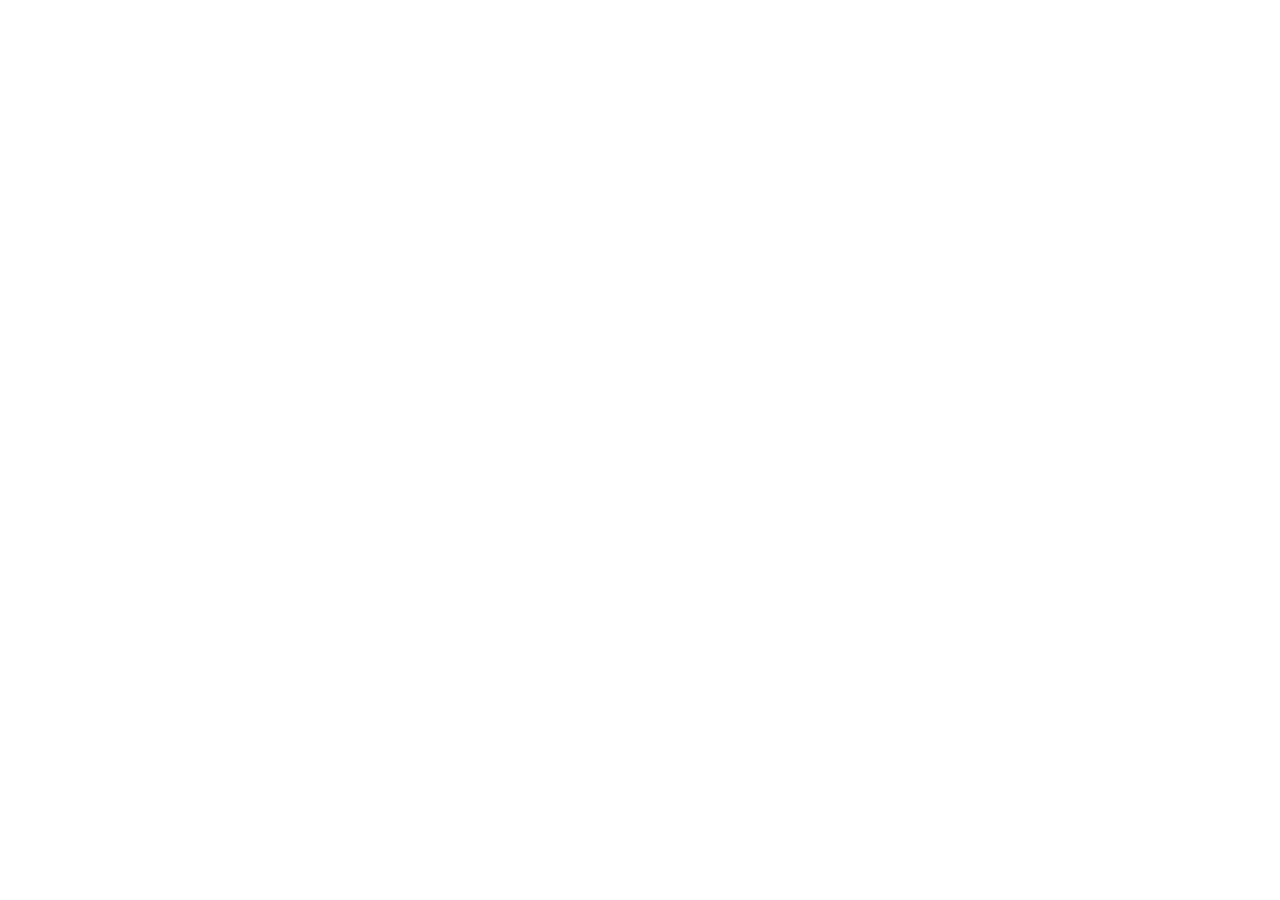
==== index.html @ 81d338e4 "Add premium hero assets Co-authored-by: bijaysayami <11642892+bijaysayami@users.noreply.github.com>" ====
<!doctype html>
<html lang="en">
  <head>
    <meta charset="UTF-8" />
    <meta name="viewport" content="width=device-width, initial-scale=1.0" />
    <title>Cuban Cigar World | Premium Cigars & Luxury Gifts Australia</title>
    <meta name="description" content="Australia's premier destination for premium Cuban cigars, luxury accessories, and curated gifts for the discerning gentleman. Shop authentic cigars, humidors, whiskey sets, and collectibles." />
    <meta name="author" content="Cuban Cigar World" />

    <meta property="og:title" content="Cuban Cigar World | Premium Cigars & Luxury Gifts" />
    <meta property="og:description" content="Curated premium cigars and luxury gifts for the discerning gentleman. Experience the art of fine living." />
    <meta property="og:type" content="website" />
    <meta property="og:image" content="https://lovable.dev/opengraph-image-p98pqg.png" />

    <meta name="twitter:card" content="summary_large_image" />
    <meta name="twitter:site" content="@CubanCigarWorld" />
    <meta name="twitter:image" content="https://lovable.dev/opengraph-image-p98pqg.png" />
  </head>

  <body>
    <div id="root"></div>
    <script type="module" src="/src/main.tsx"></script>
  </body>
</html>
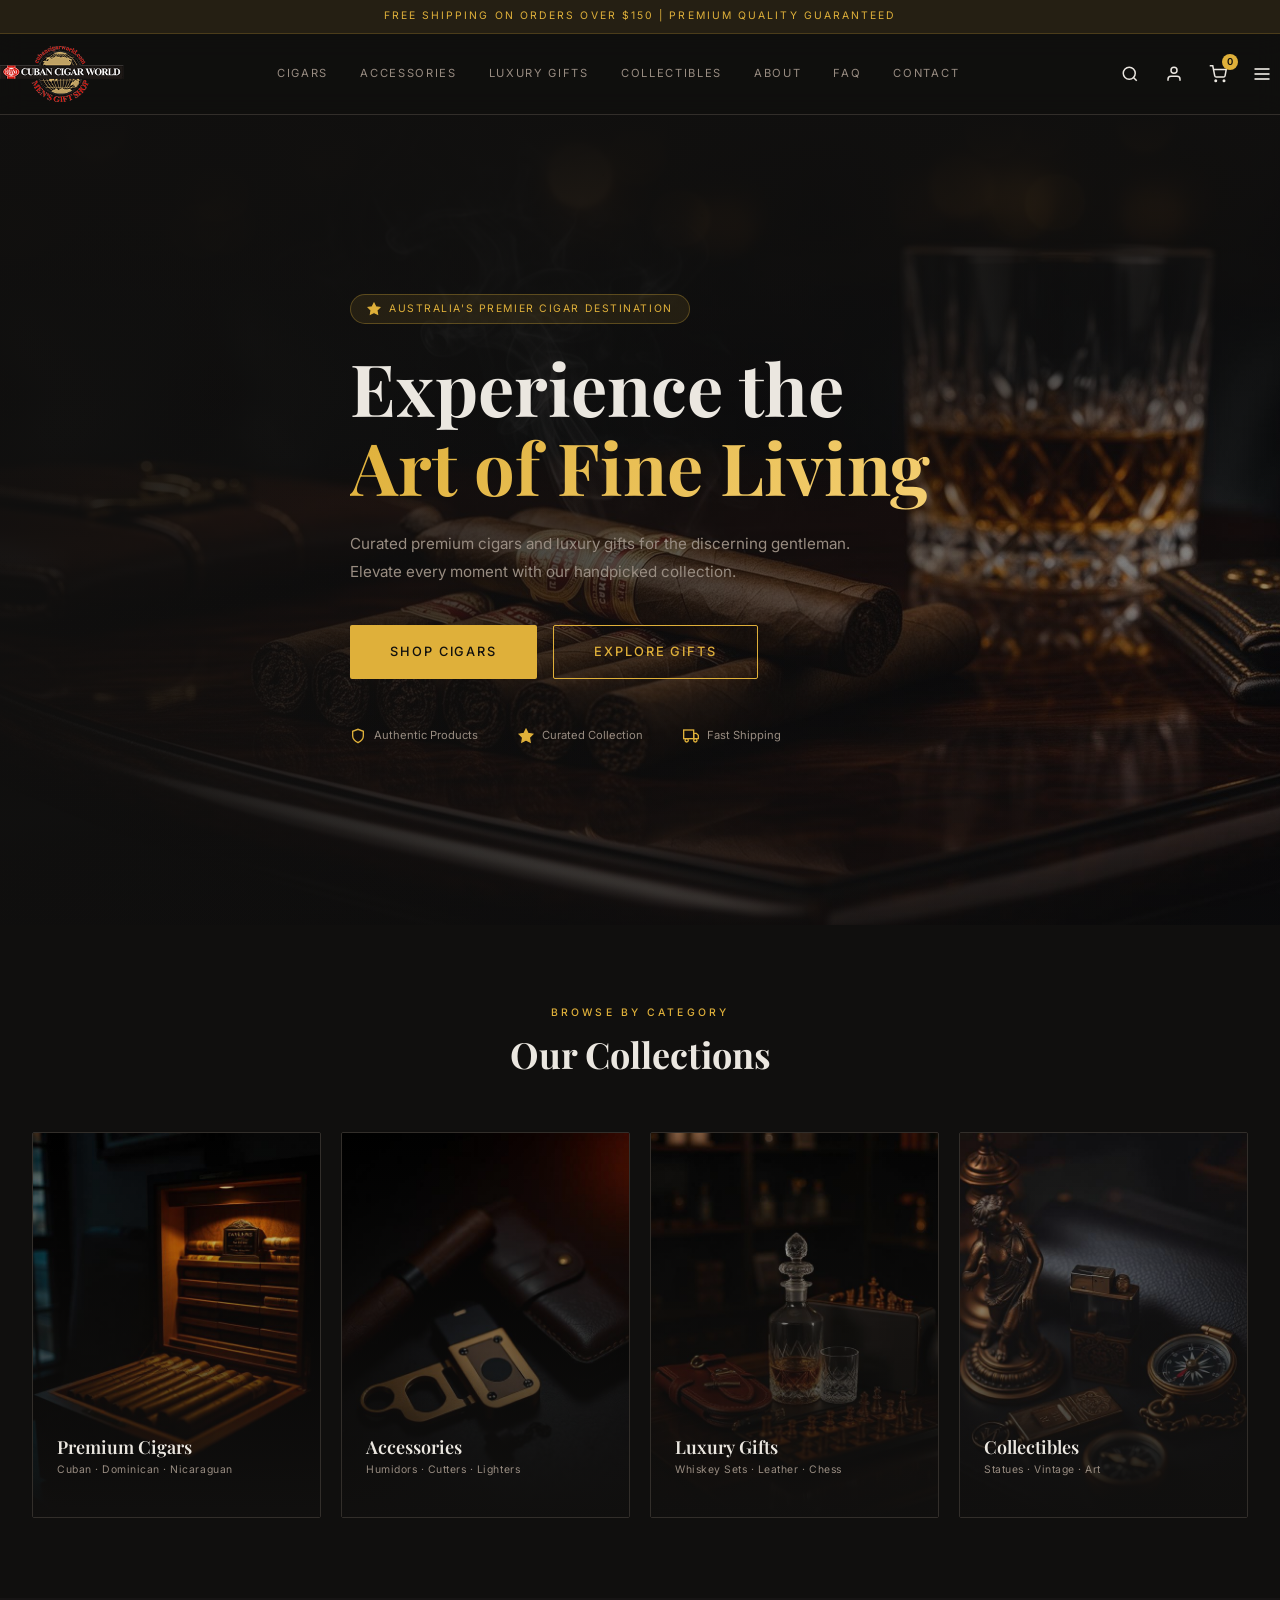
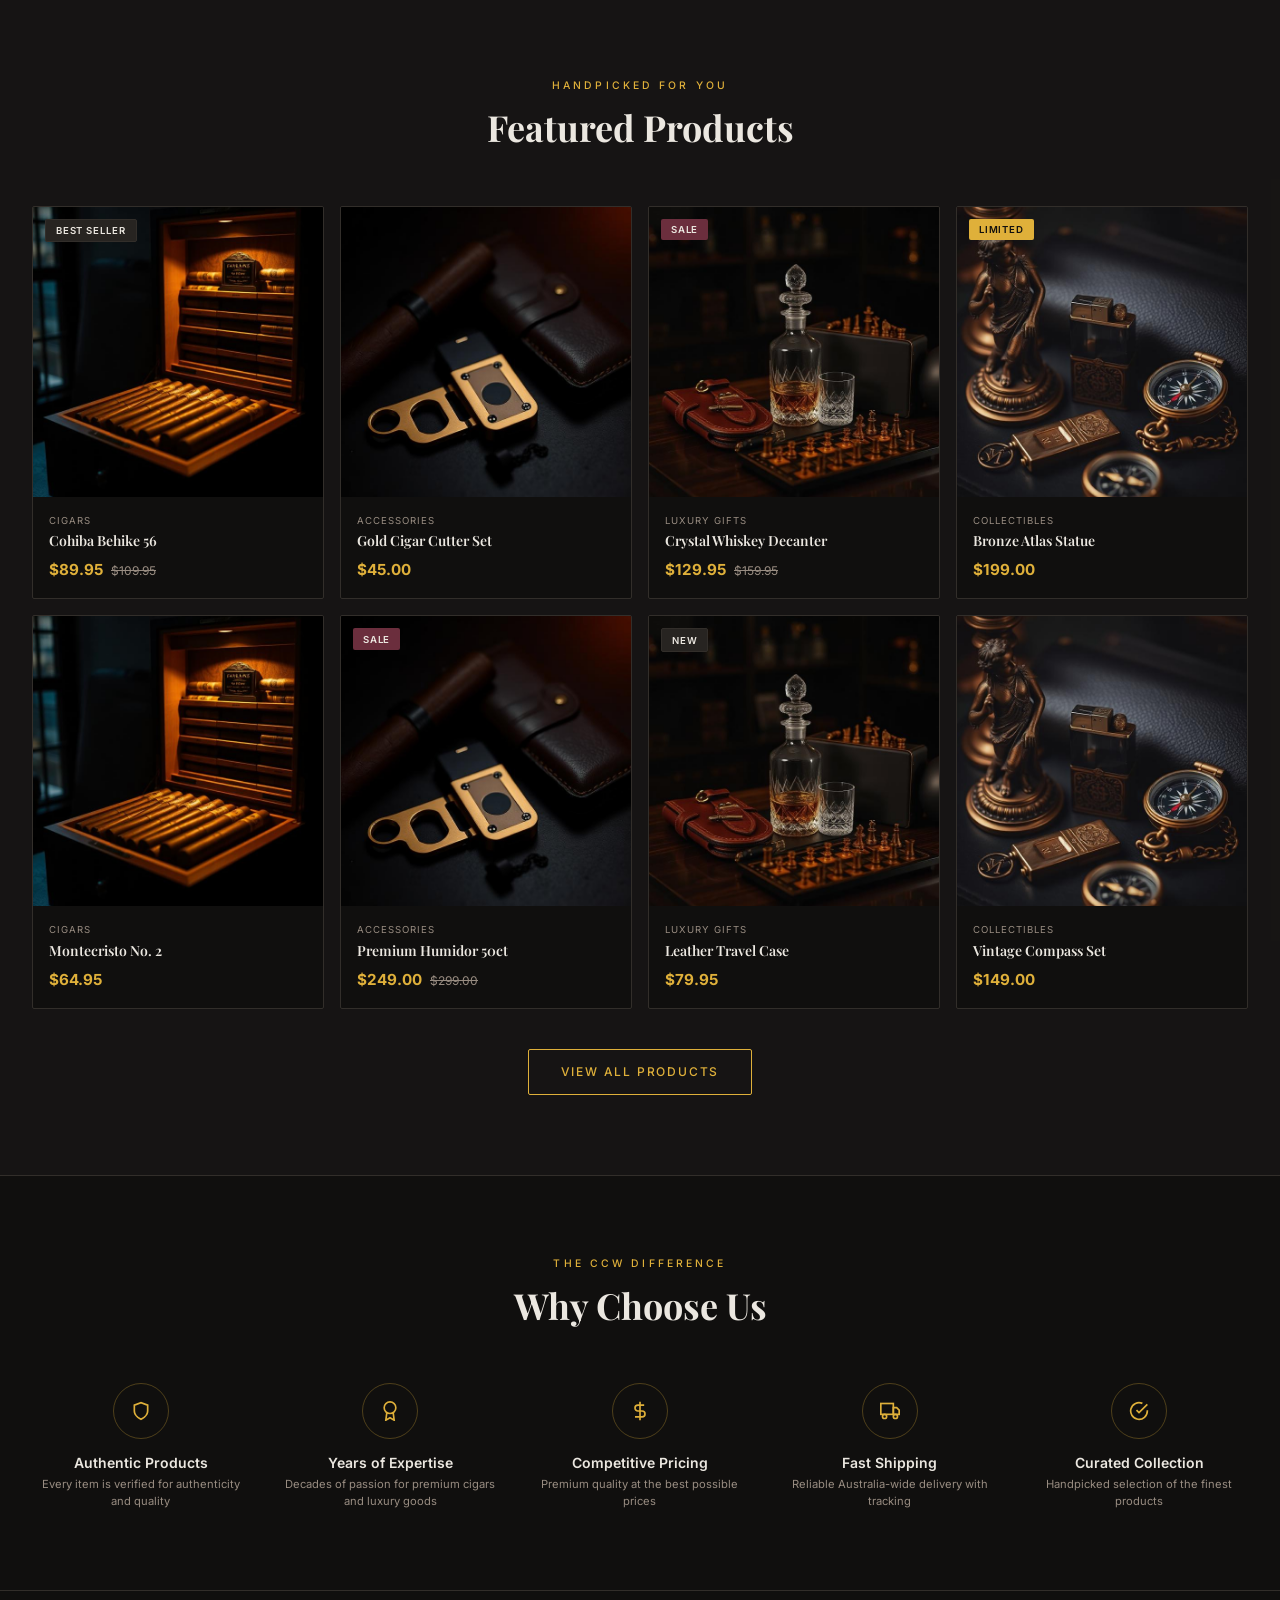
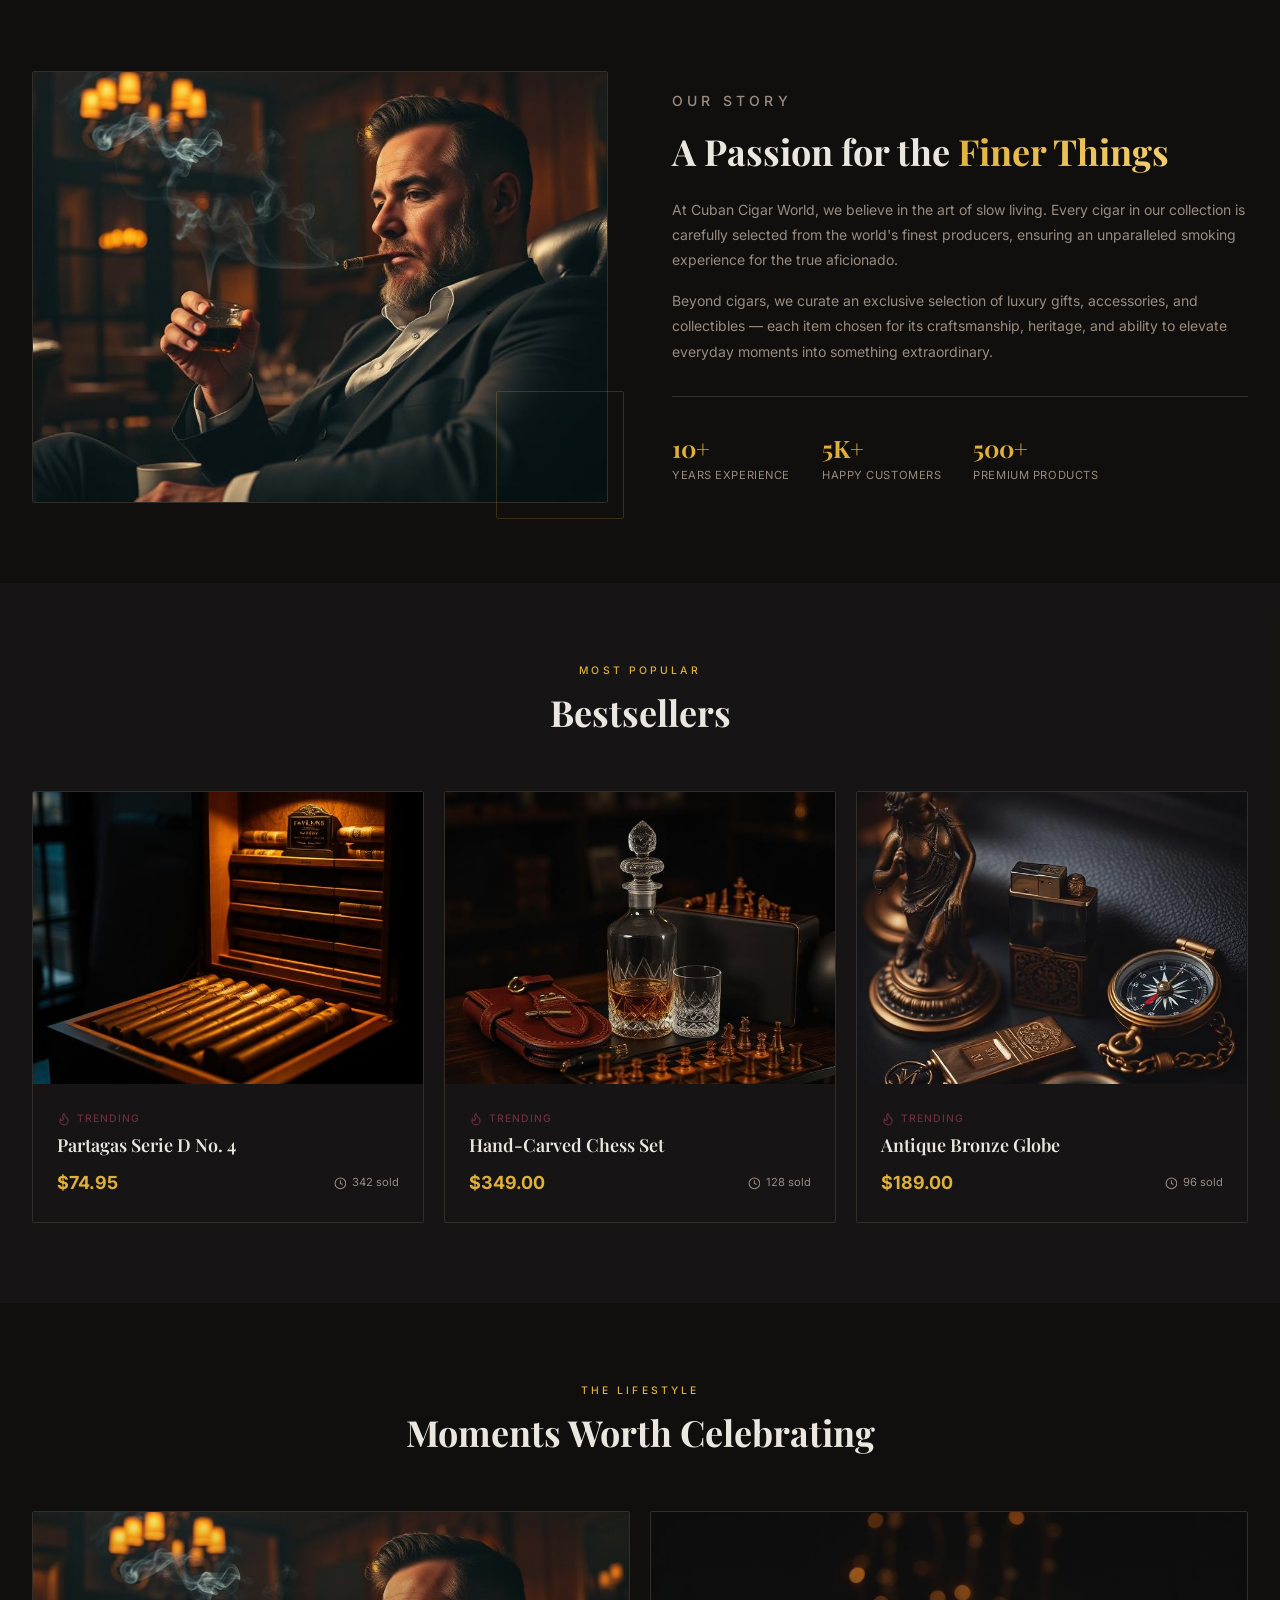
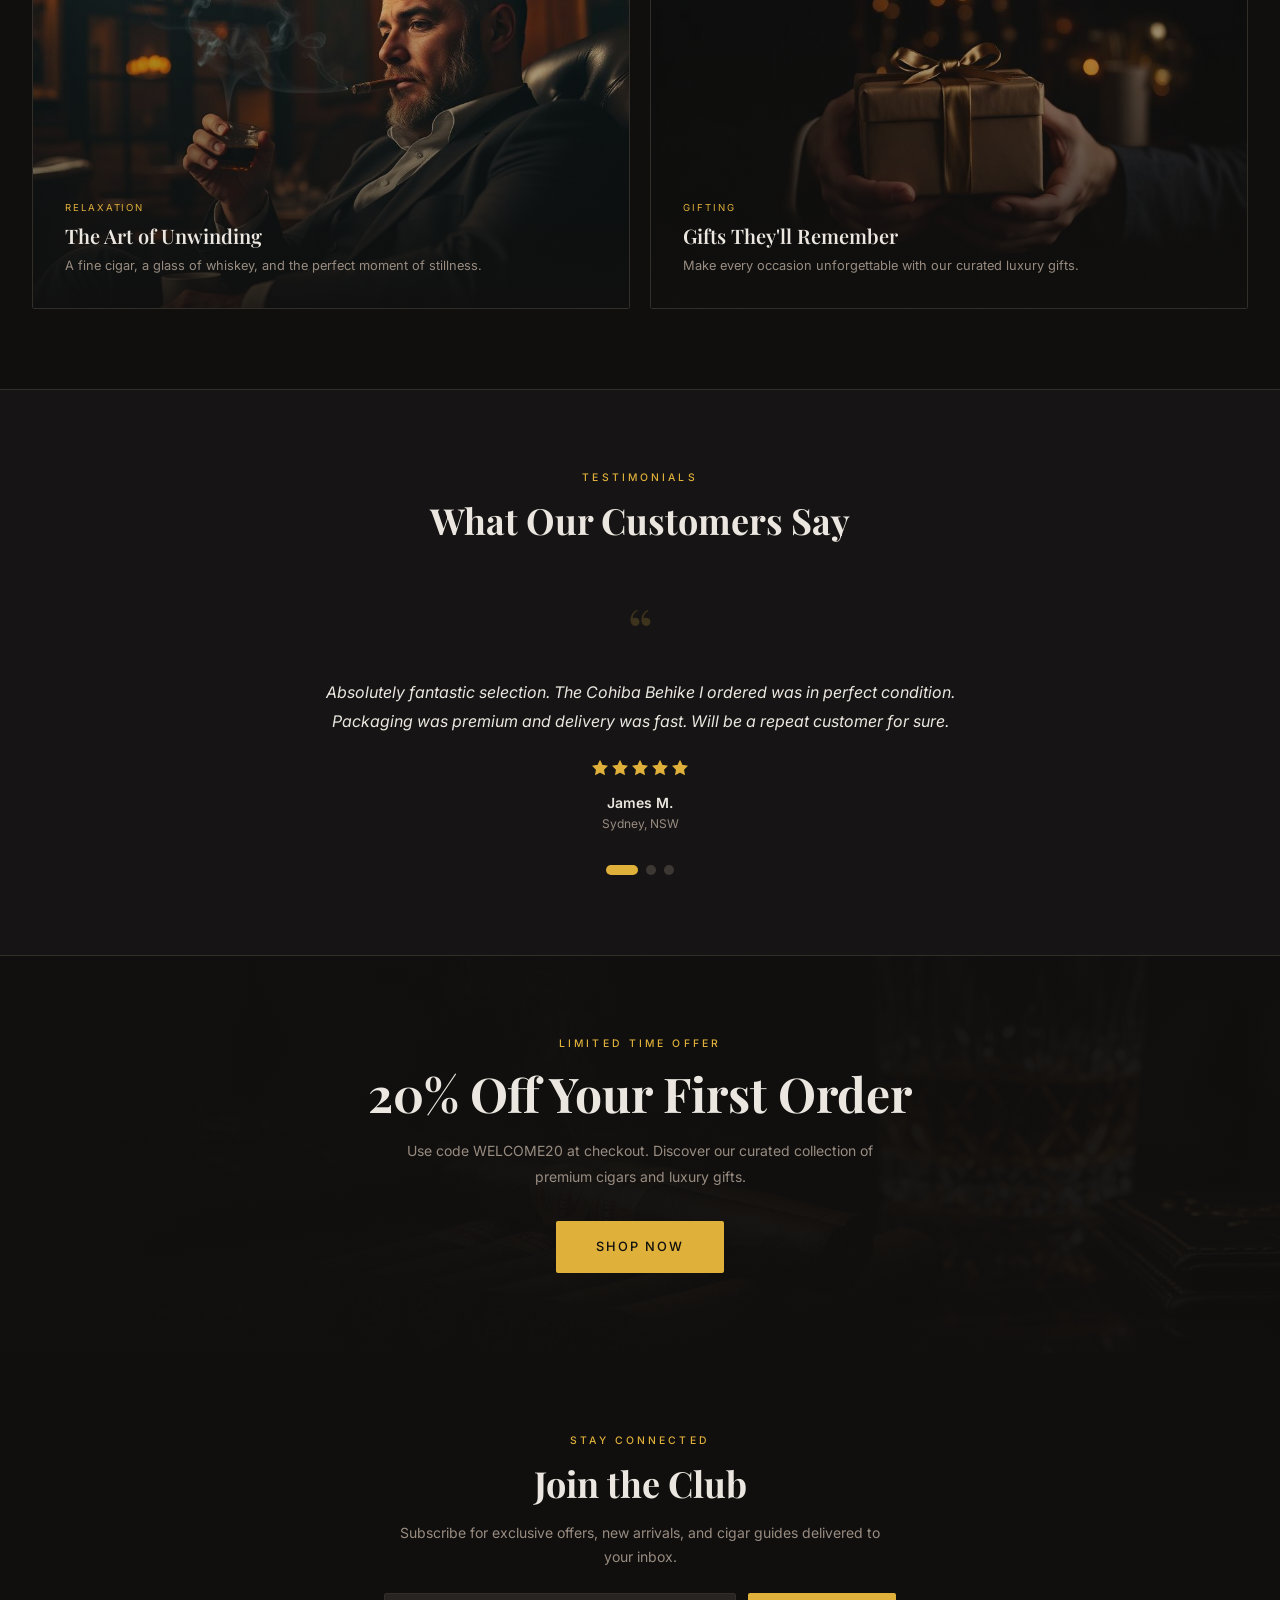
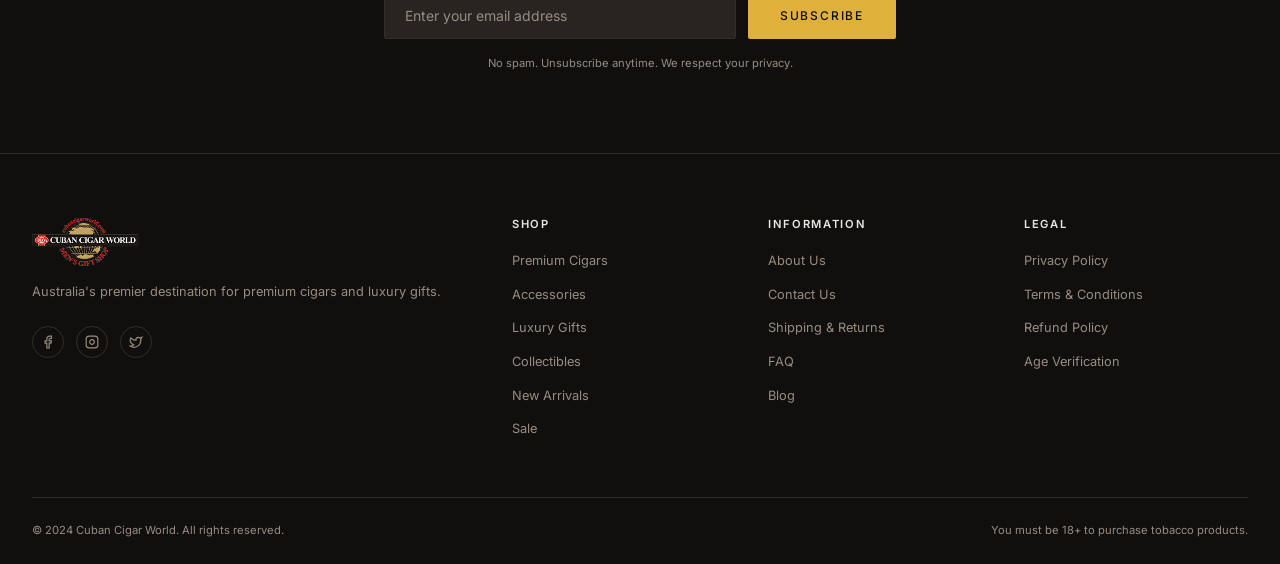
==== commit c81de15e: "html version pushed" ====
--- a/index.html
+++ b/index.html
@@ -1,24 +1,496 @@
-<!doctype html>
+<!DOCTYPE html>
 <html lang="en">
-  <head>
-    <meta charset="UTF-8" />
-    <meta name="viewport" content="width=device-width, initial-scale=1.0" />
-    <title>Cuban Cigar World | Premium Cigars & Luxury Gifts Australia</title>
-    <meta name="description" content="Australia's premier destination for premium Cuban cigars, luxury accessories, and curated gifts for the discerning gentleman. Shop authentic cigars, humidors, whiskey sets, and collectibles." />
-    <meta name="author" content="Cuban Cigar World" />
-
-    <meta property="og:title" content="Cuban Cigar World | Premium Cigars & Luxury Gifts" />
-    <meta property="og:description" content="Curated premium cigars and luxury gifts for the discerning gentleman. Experience the art of fine living." />
-    <meta property="og:type" content="website" />
-    <meta property="og:image" content="https://lovable.dev/opengraph-image-p98pqg.png" />
-
-    <meta name="twitter:card" content="summary_large_image" />
-    <meta name="twitter:site" content="@CubanCigarWorld" />
-    <meta name="twitter:image" content="https://lovable.dev/opengraph-image-p98pqg.png" />
-  </head>
-
-  <body>
-    <div id="root"></div>
-    <script type="module" src="/src/main.tsx"></script>
-  </body>
+<head>
+  <meta charset="UTF-8">
+  <meta name="viewport" content="width=device-width, initial-scale=1.0">
+  <title>Cuban Cigar World | Premium Cigars &amp; Luxury Gifts Australia</title>
+  <meta name="description" content="Australia's premier destination for premium Cuban cigars, luxury accessories, and curated gifts for the discerning gentleman.">
+  <link rel="icon" href="images/favicon.ico">
+  <link rel="preconnect" href="https://fonts.googleapis.com">
+  <link rel="preconnect" href="https://fonts.gstatic.com" crossorigin>
+  <link href="https://fonts.googleapis.com/css2?family=Inter:wght@300;400;500;600;700&family=Playfair+Display:wght@400;500;600;700&display=swap" rel="stylesheet">
+  <link rel="stylesheet" href="css/styles.css">
+</head>
+<body>
+
+  <!-- Promo Bar -->
+  <div class="promo-bar">
+    <p>Free Shipping on Orders Over $150 | Premium Quality Guaranteed</p>
+  </div>
+
+  <!-- Header -->
+  <header class="site-header">
+    <div class="container header-inner">
+      <a href="index.html" class="header-logo">
+        <img src="images/cigar-logo.png" alt="Cuban Cigar World">
+      </a>
+      <nav class="header-nav">
+        <a href="products.html">Cigars</a>
+        <a href="products.html">Accessories</a>
+        <a href="products.html">Luxury Gifts</a>
+        <a href="products.html">Collectibles</a>
+        <a href="about.html">About</a>
+        <a href="faq.html">FAQ</a>
+        <a href="contact.html">Contact</a>
+      </nav>
+      <div class="header-actions">
+        <button aria-label="Search">
+          <svg xmlns="http://www.w3.org/2000/svg" width="18" height="18" viewBox="0 0 24 24" fill="none" stroke="currentColor" stroke-width="2"><circle cx="11" cy="11" r="8"/><path d="m21 21-4.35-4.35"/></svg>
+        </button>
+        <button aria-label="Account">
+          <svg xmlns="http://www.w3.org/2000/svg" width="18" height="18" viewBox="0 0 24 24" fill="none" stroke="currentColor" stroke-width="2"><path d="M20 21v-2a4 4 0 0 0-4-4H8a4 4 0 0 0-4 4v2"/><circle cx="12" cy="7" r="4"/></svg>
+        </button>
+        <button aria-label="Cart" style="position:relative;">
+          <svg xmlns="http://www.w3.org/2000/svg" width="18" height="18" viewBox="0 0 24 24" fill="none" stroke="currentColor" stroke-width="2"><circle cx="9" cy="21" r="1"/><circle cx="20" cy="21" r="1"/><path d="M1 1h4l2.68 13.39a2 2 0 0 0 2 1.61h9.72a2 2 0 0 0 2-1.61L23 6H6"/></svg>
+          <span class="cart-badge">0</span>
+        </button>
+        <button class="hamburger" id="hamburger" aria-label="Menu">
+          <svg xmlns="http://www.w3.org/2000/svg" width="20" height="20" viewBox="0 0 24 24" fill="none" stroke="currentColor" stroke-width="2"><line x1="3" y1="12" x2="21" y2="12"/><line x1="3" y1="6" x2="21" y2="6"/><line x1="3" y1="18" x2="21" y2="18"/></svg>
+        </button>
+      </div>
+    </div>
+  </header>
+
+  <!-- Mobile Menu -->
+  <div class="mobile-menu-overlay" id="mobile-menu-overlay"></div>
+  <div class="mobile-menu" id="mobile-menu">
+    <div class="mobile-menu-close">
+      <button id="mobile-menu-close" aria-label="Close menu">
+        <svg xmlns="http://www.w3.org/2000/svg" width="20" height="20" viewBox="0 0 24 24" fill="none" stroke="currentColor" stroke-width="2"><line x1="18" y1="6" x2="6" y2="18"/><line x1="6" y1="6" x2="18" y2="18"/></svg>
+      </button>
+    </div>
+    <nav>
+      <a href="products.html">Cigars</a>
+      <a href="products.html">Accessories</a>
+      <a href="products.html">Luxury Gifts</a>
+      <a href="products.html">Collectibles</a>
+      <a href="about.html">About</a>
+      <a href="faq.html">FAQ</a>
+      <a href="contact.html">Contact</a>
+    </nav>
+  </div>
+
+  <!-- Hero Section -->
+  <section class="hero">
+    <div class="hero-bg">
+      <img src="images/hero-bg.jpg" alt="">
+      <div class="hero-overlay-lr"></div>
+      <div class="hero-overlay-tb"></div>
+    </div>
+    <div class="container hero-content">
+      <div class="hero-badge">
+        <svg xmlns="http://www.w3.org/2000/svg" width="14" height="14" viewBox="0 0 24 24" fill="currentColor" stroke="currentColor" stroke-width="2"><polygon points="12 2 15.09 8.26 22 9.27 17 14.14 18.18 21.02 12 17.77 5.82 21.02 7 14.14 2 9.27 8.91 8.26 12 2"/></svg>
+        Australia's Premier Cigar Destination
+      </div>
+      <h1>Experience the<br><span class="text-gold-gradient">Art of Fine Living</span></h1>
+      <p class="hero-text">Curated premium cigars and luxury gifts for the discerning gentleman. Elevate every moment with our handpicked collection.</p>
+      <div class="hero-buttons">
+        <a href="products.html" class="btn btn-primary btn-lg">Shop Cigars</a>
+        <a href="products.html" class="btn btn-outline btn-lg">Explore Gifts</a>
+      </div>
+      <div class="hero-trust">
+        <div class="hero-trust-item">
+          <svg xmlns="http://www.w3.org/2000/svg" width="16" height="16" viewBox="0 0 24 24" fill="none" stroke="currentColor" stroke-width="2"><path d="M12 22s8-4 8-10V5l-8-3-8 3v7c0 6 8 10 8 10z"/></svg>
+          Authentic Products
+        </div>
+        <div class="hero-trust-item">
+          <svg xmlns="http://www.w3.org/2000/svg" width="16" height="16" viewBox="0 0 24 24" fill="currentColor" stroke="currentColor" stroke-width="2"><polygon points="12 2 15.09 8.26 22 9.27 17 14.14 18.18 21.02 12 17.77 5.82 21.02 7 14.14 2 9.27 8.91 8.26 12 2"/></svg>
+          Curated Collection
+        </div>
+        <div class="hero-trust-item">
+          <svg xmlns="http://www.w3.org/2000/svg" width="16" height="16" viewBox="0 0 24 24" fill="none" stroke="currentColor" stroke-width="2"><rect x="1" y="3" width="15" height="13"/><polygon points="16 8 20 8 23 11 23 16 16 16 16 8"/><circle cx="5.5" cy="18.5" r="2.5"/><circle cx="18.5" cy="18.5" r="2.5"/></svg>
+          Fast Shipping
+        </div>
+      </div>
+    </div>
+  </section>
+
+  <!-- Categories -->
+  <section class="section scroll-reveal">
+    <div class="container">
+      <div class="section-header">
+        <p class="section-label">Browse By Category</p>
+        <h2 class="section-title">Our Collections</h2>
+      </div>
+      <div class="category-grid stagger-parent">
+        <a href="products.html" class="category-card stagger-child">
+          <img src="images/cat-cigars.jpg" alt="Premium Cigars">
+          <div class="category-card-overlay"></div>
+          <div class="category-card-content">
+            <h3>Premium Cigars</h3>
+            <p>Cuban &middot; Dominican &middot; Nicaraguan</p>
+            <div class="category-underline"></div>
+          </div>
+        </a>
+        <a href="products.html" class="category-card stagger-child">
+          <img src="images/cat-accessories.jpg" alt="Accessories">
+          <div class="category-card-overlay"></div>
+          <div class="category-card-content">
+            <h3>Accessories</h3>
+            <p>Humidors &middot; Cutters &middot; Lighters</p>
+            <div class="category-underline"></div>
+          </div>
+        </a>
+        <a href="products.html" class="category-card stagger-child">
+          <img src="images/cat-gifts.jpg" alt="Luxury Gifts">
+          <div class="category-card-overlay"></div>
+          <div class="category-card-content">
+            <h3>Luxury Gifts</h3>
+            <p>Whiskey Sets &middot; Leather &middot; Chess</p>
+            <div class="category-underline"></div>
+          </div>
+        </a>
+        <a href="products.html" class="category-card stagger-child">
+          <img src="images/cat-collectibles.jpg" alt="Collectibles">
+          <div class="category-card-overlay"></div>
+          <div class="category-card-content">
+            <h3>Collectibles</h3>
+            <p>Statues &middot; Vintage &middot; Art</p>
+            <div class="category-underline"></div>
+          </div>
+        </a>
+      </div>
+    </div>
+  </section>
+
+  <!-- Featured Products -->
+  <section class="section section-alt scroll-reveal">
+    <div class="container">
+      <div class="section-header">
+        <p class="section-label">Handpicked For You</p>
+        <h2 class="section-title">Featured Products</h2>
+      </div>
+      <div class="products-grid grid-4 stagger-parent" id="featured-products"></div>
+      <div style="text-align:center;margin-top:2.5rem;">
+        <a href="products.html" class="btn btn-outline">View All Products</a>
+      </div>
+    </div>
+  </section>
+
+  <!-- Trust Section -->
+  <section class="section section-bordered scroll-reveal">
+    <div class="container">
+      <div class="section-header">
+        <p class="section-label">The CCW Difference</p>
+        <h2 class="section-title">Why Choose Us</h2>
+      </div>
+      <div class="trust-grid stagger-parent">
+        <div class="trust-item stagger-child">
+          <div class="trust-icon">
+            <svg xmlns="http://www.w3.org/2000/svg" width="20" height="20" viewBox="0 0 24 24" fill="none" stroke="currentColor" stroke-width="2"><path d="M12 22s8-4 8-10V5l-8-3-8 3v7c0 6 8 10 8 10z"/></svg>
+          </div>
+          <h3>Authentic Products</h3>
+          <p>Every item is verified for authenticity and quality</p>
+        </div>
+        <div class="trust-item stagger-child">
+          <div class="trust-icon">
+            <svg xmlns="http://www.w3.org/2000/svg" width="20" height="20" viewBox="0 0 24 24" fill="none" stroke="currentColor" stroke-width="2"><circle cx="12" cy="8" r="7"/><polyline points="8.21 13.89 7 23 12 20 17 23 15.79 13.88"/></svg>
+          </div>
+          <h3>Years of Expertise</h3>
+          <p>Decades of passion for premium cigars and luxury goods</p>
+        </div>
+        <div class="trust-item stagger-child">
+          <div class="trust-icon">
+            <svg xmlns="http://www.w3.org/2000/svg" width="20" height="20" viewBox="0 0 24 24" fill="none" stroke="currentColor" stroke-width="2"><line x1="12" y1="1" x2="12" y2="23"/><path d="M17 5H9.5a3.5 3.5 0 0 0 0 7h5a3.5 3.5 0 0 1 0 7H6"/></svg>
+          </div>
+          <h3>Competitive Pricing</h3>
+          <p>Premium quality at the best possible prices</p>
+        </div>
+        <div class="trust-item stagger-child">
+          <div class="trust-icon">
+            <svg xmlns="http://www.w3.org/2000/svg" width="20" height="20" viewBox="0 0 24 24" fill="none" stroke="currentColor" stroke-width="2"><rect x="1" y="3" width="15" height="13"/><polygon points="16 8 20 8 23 11 23 16 16 16 16 8"/><circle cx="5.5" cy="18.5" r="2.5"/><circle cx="18.5" cy="18.5" r="2.5"/></svg>
+          </div>
+          <h3>Fast Shipping</h3>
+          <p>Reliable Australia-wide delivery with tracking</p>
+        </div>
+        <div class="trust-item stagger-child">
+          <div class="trust-icon">
+            <svg xmlns="http://www.w3.org/2000/svg" width="20" height="20" viewBox="0 0 24 24" fill="none" stroke="currentColor" stroke-width="2"><path d="M22 11.08V12a10 10 0 1 1-5.93-9.14"/><polyline points="22 4 12 14.01 9 11.01"/></svg>
+          </div>
+          <h3>Curated Collection</h3>
+          <p>Handpicked selection of the finest products</p>
+        </div>
+      </div>
+    </div>
+  </section>
+
+  <!-- About Section -->
+  <section class="section scroll-reveal fade-in-left">
+    <div class="container">
+      <div class="about-grid">
+        <div class="about-image-wrapper">
+          <img src="images/lifestyle-1.jpg" alt="Our Story">
+          <div class="about-image-decorator"></div>
+        </div>
+        <div class="about-text">
+          <p class="section-label">Our Story</p>
+          <h2>A Passion for the <span class="text-gold-gradient">Finer Things</span></h2>
+          <p>At Cuban Cigar World, we believe in the art of slow living. Every cigar in our collection is carefully selected from the world's finest producers, ensuring an unparalleled smoking experience for the true aficionado.</p>
+          <p>Beyond cigars, we curate an exclusive selection of luxury gifts, accessories, and collectibles — each item chosen for its craftsmanship, heritage, and ability to elevate everyday moments into something extraordinary.</p>
+          <div class="stats-row">
+            <div class="stat-item">
+              <div class="stat-number">10+</div>
+              <div class="stat-label">Years Experience</div>
+            </div>
+            <div class="stat-item">
+              <div class="stat-number">5K+</div>
+              <div class="stat-label">Happy Customers</div>
+            </div>
+            <div class="stat-item">
+              <div class="stat-number">500+</div>
+              <div class="stat-label">Premium Products</div>
+            </div>
+          </div>
+        </div>
+      </div>
+    </div>
+  </section>
+
+  <!-- Bestsellers -->
+  <section class="section section-alt scroll-reveal">
+    <div class="container">
+      <div class="section-header">
+        <p class="section-label">Most Popular</p>
+        <h2 class="section-title">Bestsellers</h2>
+      </div>
+      <div class="bestsellers-grid stagger-parent">
+        <a href="product-detail.html?id=1" class="bestseller-card stagger-child">
+          <div class="bestseller-card-image">
+            <img src="images/cat-cigars.jpg" alt="Partagas Serie D No. 4">
+          </div>
+          <div class="bestseller-card-content">
+            <div class="trending-badge">
+              <svg xmlns="http://www.w3.org/2000/svg" width="14" height="14" viewBox="0 0 24 24" fill="none" stroke="currentColor" stroke-width="2"><path d="M8.5 14.5A2.5 2.5 0 0 0 11 12c0-1.38-.5-2-1-3-1.072-2.143-.224-4.054 2-6 .5 2.5 2 4.9 4 6.5 2 1.6 3 3.5 3 5.5a7 7 0 1 1-14 0c0-1.153.433-2.294 1-3a2.5 2.5 0 0 0 2.5 2.5z"/></svg>
+              Trending
+            </div>
+            <h3>Partagas Serie D No. 4</h3>
+            <div class="bestseller-meta">
+              <span class="price">$74.95</span>
+              <span class="sold">
+                <svg xmlns="http://www.w3.org/2000/svg" width="12" height="12" viewBox="0 0 24 24" fill="none" stroke="currentColor" stroke-width="2"><circle cx="12" cy="12" r="10"/><polyline points="12 6 12 12 16 14"/></svg>
+                342 sold
+              </span>
+            </div>
+          </div>
+        </a>
+        <a href="product-detail.html?id=12" class="bestseller-card stagger-child">
+          <div class="bestseller-card-image">
+            <img src="images/cat-gifts.jpg" alt="Hand-Carved Chess Set">
+          </div>
+          <div class="bestseller-card-content">
+            <div class="trending-badge">
+              <svg xmlns="http://www.w3.org/2000/svg" width="14" height="14" viewBox="0 0 24 24" fill="none" stroke="currentColor" stroke-width="2"><path d="M8.5 14.5A2.5 2.5 0 0 0 11 12c0-1.38-.5-2-1-3-1.072-2.143-.224-4.054 2-6 .5 2.5 2 4.9 4 6.5 2 1.6 3 3.5 3 5.5a7 7 0 1 1-14 0c0-1.153.433-2.294 1-3a2.5 2.5 0 0 0 2.5 2.5z"/></svg>
+              Trending
+            </div>
+            <h3>Hand-Carved Chess Set</h3>
+            <div class="bestseller-meta">
+              <span class="price">$349.00</span>
+              <span class="sold">
+                <svg xmlns="http://www.w3.org/2000/svg" width="12" height="12" viewBox="0 0 24 24" fill="none" stroke="currentColor" stroke-width="2"><circle cx="12" cy="12" r="10"/><polyline points="12 6 12 12 16 14"/></svg>
+                128 sold
+              </span>
+            </div>
+          </div>
+        </a>
+        <a href="product-detail.html?id=14" class="bestseller-card stagger-child">
+          <div class="bestseller-card-image">
+            <img src="images/cat-collectibles.jpg" alt="Antique Bronze Globe">
+          </div>
+          <div class="bestseller-card-content">
+            <div class="trending-badge">
+              <svg xmlns="http://www.w3.org/2000/svg" width="14" height="14" viewBox="0 0 24 24" fill="none" stroke="currentColor" stroke-width="2"><path d="M8.5 14.5A2.5 2.5 0 0 0 11 12c0-1.38-.5-2-1-3-1.072-2.143-.224-4.054 2-6 .5 2.5 2 4.9 4 6.5 2 1.6 3 3.5 3 5.5a7 7 0 1 1-14 0c0-1.153.433-2.294 1-3a2.5 2.5 0 0 0 2.5 2.5z"/></svg>
+              Trending
+            </div>
+            <h3>Antique Bronze Globe</h3>
+            <div class="bestseller-meta">
+              <span class="price">$189.00</span>
+              <span class="sold">
+                <svg xmlns="http://www.w3.org/2000/svg" width="12" height="12" viewBox="0 0 24 24" fill="none" stroke="currentColor" stroke-width="2"><circle cx="12" cy="12" r="10"/><polyline points="12 6 12 12 16 14"/></svg>
+                96 sold
+              </span>
+            </div>
+          </div>
+        </a>
+      </div>
+    </div>
+  </section>
+
+  <!-- Lifestyle Section -->
+  <section class="section scroll-reveal">
+    <div class="container">
+      <div class="section-header">
+        <p class="section-label">The Lifestyle</p>
+        <h2 class="section-title">Moments Worth Celebrating</h2>
+      </div>
+      <div class="lifestyle-grid">
+        <div class="lifestyle-card">
+          <img src="images/lifestyle-1.jpg" alt="The Art of Unwinding">
+          <div class="lifestyle-card-overlay"></div>
+          <div class="lifestyle-card-content">
+            <p class="label">Relaxation</p>
+            <h3>The Art of Unwinding</h3>
+            <p>A fine cigar, a glass of whiskey, and the perfect moment of stillness.</p>
+          </div>
+        </div>
+        <div class="lifestyle-card">
+          <img src="images/lifestyle-2.jpg" alt="Gifts They'll Remember">
+          <div class="lifestyle-card-overlay"></div>
+          <div class="lifestyle-card-content">
+            <p class="label">Gifting</p>
+            <h3>Gifts They'll Remember</h3>
+            <p>Make every occasion unforgettable with our curated luxury gifts.</p>
+          </div>
+        </div>
+      </div>
+    </div>
+  </section>
+
+  <!-- Testimonials -->
+  <section class="section section-alt section-bordered scroll-reveal">
+    <div class="container testimonials-section">
+      <div class="section-header">
+        <p class="section-label">Testimonials</p>
+        <h2 class="section-title">What Our Customers Say</h2>
+      </div>
+      <div class="testimonial-container">
+        <div class="testimonial-quote-icon">&ldquo;</div>
+        <div class="testimonial-slide active">
+          <p class="testimonial-text">Absolutely fantastic selection. The Cohiba Behike I ordered was in perfect condition. Packaging was premium and delivery was fast. Will be a repeat customer for sure.</p>
+          <div class="testimonial-stars">
+            <svg xmlns="http://www.w3.org/2000/svg" width="16" height="16" viewBox="0 0 24 24" fill="currentColor" stroke="currentColor" stroke-width="2"><polygon points="12 2 15.09 8.26 22 9.27 17 14.14 18.18 21.02 12 17.77 5.82 21.02 7 14.14 2 9.27 8.91 8.26 12 2"/></svg>
+            <svg xmlns="http://www.w3.org/2000/svg" width="16" height="16" viewBox="0 0 24 24" fill="currentColor" stroke="currentColor" stroke-width="2"><polygon points="12 2 15.09 8.26 22 9.27 17 14.14 18.18 21.02 12 17.77 5.82 21.02 7 14.14 2 9.27 8.91 8.26 12 2"/></svg>
+            <svg xmlns="http://www.w3.org/2000/svg" width="16" height="16" viewBox="0 0 24 24" fill="currentColor" stroke="currentColor" stroke-width="2"><polygon points="12 2 15.09 8.26 22 9.27 17 14.14 18.18 21.02 12 17.77 5.82 21.02 7 14.14 2 9.27 8.91 8.26 12 2"/></svg>
+            <svg xmlns="http://www.w3.org/2000/svg" width="16" height="16" viewBox="0 0 24 24" fill="currentColor" stroke="currentColor" stroke-width="2"><polygon points="12 2 15.09 8.26 22 9.27 17 14.14 18.18 21.02 12 17.77 5.82 21.02 7 14.14 2 9.27 8.91 8.26 12 2"/></svg>
+            <svg xmlns="http://www.w3.org/2000/svg" width="16" height="16" viewBox="0 0 24 24" fill="currentColor" stroke="currentColor" stroke-width="2"><polygon points="12 2 15.09 8.26 22 9.27 17 14.14 18.18 21.02 12 17.77 5.82 21.02 7 14.14 2 9.27 8.91 8.26 12 2"/></svg>
+          </div>
+          <p class="testimonial-author">James M.</p>
+          <p class="testimonial-location">Sydney, NSW</p>
+        </div>
+        <div class="testimonial-slide">
+          <p class="testimonial-text">Bought a whiskey decanter set as a gift — the quality blew me away. Cuban Cigar World has become my go-to for unique luxury gifts. Highly recommended.</p>
+          <div class="testimonial-stars">
+            <svg xmlns="http://www.w3.org/2000/svg" width="16" height="16" viewBox="0 0 24 24" fill="currentColor" stroke="currentColor" stroke-width="2"><polygon points="12 2 15.09 8.26 22 9.27 17 14.14 18.18 21.02 12 17.77 5.82 21.02 7 14.14 2 9.27 8.91 8.26 12 2"/></svg>
+            <svg xmlns="http://www.w3.org/2000/svg" width="16" height="16" viewBox="0 0 24 24" fill="currentColor" stroke="currentColor" stroke-width="2"><polygon points="12 2 15.09 8.26 22 9.27 17 14.14 18.18 21.02 12 17.77 5.82 21.02 7 14.14 2 9.27 8.91 8.26 12 2"/></svg>
+            <svg xmlns="http://www.w3.org/2000/svg" width="16" height="16" viewBox="0 0 24 24" fill="currentColor" stroke="currentColor" stroke-width="2"><polygon points="12 2 15.09 8.26 22 9.27 17 14.14 18.18 21.02 12 17.77 5.82 21.02 7 14.14 2 9.27 8.91 8.26 12 2"/></svg>
+            <svg xmlns="http://www.w3.org/2000/svg" width="16" height="16" viewBox="0 0 24 24" fill="currentColor" stroke="currentColor" stroke-width="2"><polygon points="12 2 15.09 8.26 22 9.27 17 14.14 18.18 21.02 12 17.77 5.82 21.02 7 14.14 2 9.27 8.91 8.26 12 2"/></svg>
+            <svg xmlns="http://www.w3.org/2000/svg" width="16" height="16" viewBox="0 0 24 24" fill="currentColor" stroke="currentColor" stroke-width="2"><polygon points="12 2 15.09 8.26 22 9.27 17 14.14 18.18 21.02 12 17.77 5.82 21.02 7 14.14 2 9.27 8.91 8.26 12 2"/></svg>
+          </div>
+          <p class="testimonial-author">David R.</p>
+          <p class="testimonial-location">Melbourne, VIC</p>
+        </div>
+        <div class="testimonial-slide">
+          <p class="testimonial-text">The humidor I purchased is stunning. Great communication from the team and the product arrived earlier than expected. Top-notch service all around.</p>
+          <div class="testimonial-stars">
+            <svg xmlns="http://www.w3.org/2000/svg" width="16" height="16" viewBox="0 0 24 24" fill="currentColor" stroke="currentColor" stroke-width="2"><polygon points="12 2 15.09 8.26 22 9.27 17 14.14 18.18 21.02 12 17.77 5.82 21.02 7 14.14 2 9.27 8.91 8.26 12 2"/></svg>
+            <svg xmlns="http://www.w3.org/2000/svg" width="16" height="16" viewBox="0 0 24 24" fill="currentColor" stroke="currentColor" stroke-width="2"><polygon points="12 2 15.09 8.26 22 9.27 17 14.14 18.18 21.02 12 17.77 5.82 21.02 7 14.14 2 9.27 8.91 8.26 12 2"/></svg>
+            <svg xmlns="http://www.w3.org/2000/svg" width="16" height="16" viewBox="0 0 24 24" fill="currentColor" stroke="currentColor" stroke-width="2"><polygon points="12 2 15.09 8.26 22 9.27 17 14.14 18.18 21.02 12 17.77 5.82 21.02 7 14.14 2 9.27 8.91 8.26 12 2"/></svg>
+            <svg xmlns="http://www.w3.org/2000/svg" width="16" height="16" viewBox="0 0 24 24" fill="currentColor" stroke="currentColor" stroke-width="2"><polygon points="12 2 15.09 8.26 22 9.27 17 14.14 18.18 21.02 12 17.77 5.82 21.02 7 14.14 2 9.27 8.91 8.26 12 2"/></svg>
+            <svg xmlns="http://www.w3.org/2000/svg" width="16" height="16" viewBox="0 0 24 24" fill="currentColor" stroke="currentColor" stroke-width="2"><polygon points="12 2 15.09 8.26 22 9.27 17 14.14 18.18 21.02 12 17.77 5.82 21.02 7 14.14 2 9.27 8.91 8.26 12 2"/></svg>
+          </div>
+          <p class="testimonial-author">Michael T.</p>
+          <p class="testimonial-location">Brisbane, QLD</p>
+        </div>
+        <div class="testimonial-dots">
+          <button class="testimonial-dot active" aria-label="Slide 1"></button>
+          <button class="testimonial-dot" aria-label="Slide 2"></button>
+          <button class="testimonial-dot" aria-label="Slide 3"></button>
+        </div>
+      </div>
+    </div>
+  </section>
+
+  <!-- Promo Banner -->
+  <section class="promo-banner scroll-reveal">
+    <div class="promo-banner-bg">
+      <img src="images/hero-bg.jpg" alt="">
+      <div class="promo-banner-overlay"></div>
+    </div>
+    <div class="container promo-banner-content">
+      <p class="section-label">Limited Time Offer</p>
+      <h2>20% Off Your First Order</h2>
+      <p class="tagline">Use code WELCOME20 at checkout. Discover our curated collection of premium cigars and luxury gifts.</p>
+      <a href="products.html" class="btn btn-primary btn-lg">Shop Now</a>
+    </div>
+  </section>
+
+  <!-- Newsletter -->
+  <section class="section scroll-reveal">
+    <div class="container">
+      <div class="newsletter">
+        <p class="section-label">Stay Connected</p>
+        <h2 class="section-title">Join the Club</h2>
+        <p style="color:var(--muted-foreground);font-size:0.875rem;line-height:1.7;">Subscribe for exclusive offers, new arrivals, and cigar guides delivered to your inbox.</p>
+        <form class="newsletter-form" id="newsletter-form">
+          <input type="email" placeholder="Enter your email address" required>
+          <button type="submit" class="btn btn-primary">Subscribe</button>
+        </form>
+        <p class="newsletter-footer">No spam. Unsubscribe anytime. We respect your privacy.</p>
+      </div>
+    </div>
+  </section>
+
+  <!-- Footer -->
+  <footer class="site-footer">
+    <div class="container">
+      <div class="footer-grid">
+        <div class="footer-brand">
+          <a href="index.html" class="logo"><img src="images/cigar-logo.png" alt="Cuban Cigar World"></a>
+          <p>Australia's premier destination for premium cigars and luxury gifts.</p>
+          <div class="footer-social">
+            <a href="#" aria-label="Facebook"><svg xmlns="http://www.w3.org/2000/svg" width="14" height="14" viewBox="0 0 24 24" fill="none" stroke="currentColor" stroke-width="2"><path d="M18 2h-3a5 5 0 0 0-5 5v3H7v4h3v8h4v-8h3l1-4h-4V7a1 1 0 0 1 1-1h3z"/></svg></a>
+            <a href="#" aria-label="Instagram"><svg xmlns="http://www.w3.org/2000/svg" width="14" height="14" viewBox="0 0 24 24" fill="none" stroke="currentColor" stroke-width="2"><rect x="2" y="2" width="20" height="20" rx="5" ry="5"/><path d="M16 11.37A4 4 0 1 1 12.63 8 4 4 0 0 1 16 11.37z"/><line x1="17.5" y1="6.5" x2="17.51" y2="6.5"/></svg></a>
+            <a href="#" aria-label="Twitter"><svg xmlns="http://www.w3.org/2000/svg" width="14" height="14" viewBox="0 0 24 24" fill="none" stroke="currentColor" stroke-width="2"><path d="M22 4s-.7 2.1-2 3.4c1.6 10-9.4 17.3-18 11.6 2.2.1 4.4-.6 6-2C3 15.5.5 9.6 3 5c2.2 2.6 5.6 4.1 9 4-.9-4.2 4-6.6 7-3.8 1.1 0 3-1.2 3-1.2z"/></svg></a>
+          </div>
+        </div>
+        <div class="footer-column">
+          <h4>Shop</h4>
+          <ul>
+            <li><a href="products.html">Premium Cigars</a></li>
+            <li><a href="products.html">Accessories</a></li>
+            <li><a href="products.html">Luxury Gifts</a></li>
+            <li><a href="products.html">Collectibles</a></li>
+            <li><a href="products.html">New Arrivals</a></li>
+            <li><a href="products.html">Sale</a></li>
+          </ul>
+        </div>
+        <div class="footer-column">
+          <h4>Information</h4>
+          <ul>
+            <li><a href="about.html">About Us</a></li>
+            <li><a href="contact.html">Contact Us</a></li>
+            <li><a href="#">Shipping &amp; Returns</a></li>
+            <li><a href="faq.html">FAQ</a></li>
+            <li><a href="#">Blog</a></li>
+          </ul>
+        </div>
+        <div class="footer-column">
+          <h4>Legal</h4>
+          <ul>
+            <li><a href="#">Privacy Policy</a></li>
+            <li><a href="#">Terms &amp; Conditions</a></li>
+            <li><a href="#">Refund Policy</a></li>
+            <li><a href="#">Age Verification</a></li>
+          </ul>
+        </div>
+      </div>
+      <div class="footer-bottom">
+        <p>&copy; 2024 Cuban Cigar World. All rights reserved.</p>
+        <p>You must be 18+ to purchase tobacco products.</p>
+      </div>
+    </div>
+  </footer>
+
+  <script src="js/main.js"></script>
+  <script>
+    document.addEventListener('DOMContentLoaded', () => {
+      const grid = document.getElementById('featured-products');
+      if (grid && typeof products !== 'undefined') {
+        const featured = products.slice(0, 8);
+        grid.innerHTML = featured.map(p => {
+          return createProductCard(p).replace('class="product-card"', 'class="product-card stagger-child"');
+        }).join('');
+      }
+    });
+  </script>
+</body>
 </html>
--- a/css/styles.css
+++ b/css/styles.css
@@ -0,0 +1,2264 @@
+/* ===== RESET & BASE ===== */
+*, *::before, *::after {
+  box-sizing: border-box;
+  margin: 0;
+  padding: 0;
+}
+
+:root {
+  --background: hsl(30, 6%, 6%);
+  --foreground: hsl(40, 20%, 90%);
+  --card: hsl(30, 6%, 9%);
+  --card-foreground: hsl(40, 20%, 90%);
+  --primary: hsl(43, 72%, 55%);
+  --primary-foreground: hsl(30, 6%, 6%);
+  --secondary: hsl(30, 8%, 14%);
+  --secondary-foreground: hsl(40, 20%, 90%);
+  --muted: hsl(30, 6%, 16%);
+  --muted-foreground: hsl(30, 10%, 55%);
+  --accent: hsl(345, 40%, 30%);
+  --accent-foreground: hsl(40, 20%, 90%);
+  --border: hsl(30, 8%, 18%);
+  --input: hsl(30, 8%, 18%);
+  --ring: hsl(43, 72%, 55%);
+  --radius: 2px;
+}
+
+html {
+  scroll-behavior: smooth;
+}
+
+body {
+  font-family: 'Inter', sans-serif;
+  background-color: var(--background);
+  color: var(--foreground);
+  line-height: 1.6;
+  -webkit-font-smoothing: antialiased;
+  overflow-x: hidden;
+}
+
+h1, h2, h3, h4, h5, h6 {
+  font-family: 'Playfair Display', serif;
+  line-height: 1.2;
+}
+
+a {
+  text-decoration: none;
+  color: inherit;
+  transition: color 0.3s;
+}
+
+img {
+  max-width: 100%;
+  display: block;
+}
+
+button {
+  cursor: pointer;
+  font-family: 'Inter', sans-serif;
+  border: none;
+  background: none;
+}
+
+input, textarea, select {
+  font-family: 'Inter', sans-serif;
+}
+
+ul, ol {
+  list-style: none;
+}
+
+/* ===== UTILITY CLASSES ===== */
+.container {
+  max-width: 1280px;
+  margin: 0 auto;
+  padding: 0 1rem;
+}
+
+@media (min-width: 640px) {
+  .container { padding: 0 1.5rem; }
+}
+
+@media (min-width: 1024px) {
+  .container { padding: 0 2rem; }
+}
+
+.text-gold-gradient {
+  background: linear-gradient(135deg, hsl(43, 72%, 55%), hsl(43, 85%, 70%));
+  -webkit-background-clip: text;
+  -webkit-text-fill-color: transparent;
+  background-clip: text;
+}
+
+.section-label {
+  font-size: 0.65rem;
+  text-transform: uppercase;
+  letter-spacing: 0.3em;
+  color: var(--primary);
+  font-family: 'Inter', sans-serif;
+  font-weight: 500;
+  margin-bottom: 0.75rem;
+}
+
+.section-title {
+  font-size: 1.875rem;
+  font-weight: 700;
+  margin-bottom: 1rem;
+}
+
+@media (min-width: 768px) {
+  .section-title { font-size: 2.25rem; }
+}
+
+.sr-only {
+  position: absolute;
+  width: 1px;
+  height: 1px;
+  padding: 0;
+  margin: -1px;
+  overflow: hidden;
+  clip: rect(0, 0, 0, 0);
+  border: 0;
+}
+
+/* ===== BUTTONS ===== */
+.btn {
+  display: inline-flex;
+  align-items: center;
+  justify-content: center;
+  gap: 0.5rem;
+  padding: 0.75rem 2rem;
+  font-size: 0.75rem;
+  font-weight: 500;
+  text-transform: uppercase;
+  letter-spacing: 0.15em;
+  border-radius: var(--radius);
+  transition: all 0.3s;
+  white-space: nowrap;
+}
+
+.btn-primary {
+  background-color: var(--primary);
+  color: var(--primary-foreground);
+}
+
+.btn-primary:hover {
+  background-color: hsl(43, 72%, 48%);
+}
+
+.btn-outline {
+  border: 1px solid var(--primary);
+  color: var(--primary);
+  background: transparent;
+}
+
+.btn-outline:hover {
+  background-color: var(--primary);
+  color: var(--primary-foreground);
+}
+
+.btn-secondary {
+  background-color: var(--secondary);
+  color: var(--secondary-foreground);
+  border: 1px solid var(--border);
+}
+
+.btn-secondary:hover {
+  border-color: var(--primary);
+  color: var(--primary);
+}
+
+.btn-sm {
+  padding: 0.5rem 1rem;
+  font-size: 0.7rem;
+}
+
+.btn-lg {
+  padding: 1rem 2.5rem;
+  font-size: 0.8rem;
+}
+
+/* ===== PROMO BAR ===== */
+.promo-bar {
+  background-color: hsla(43, 72%, 55%, 0.1);
+  border-bottom: 1px solid hsla(43, 72%, 55%, 0.2);
+  padding: 0.5rem 0;
+  text-align: center;
+}
+
+.promo-bar p {
+  font-size: 0.65rem;
+  text-transform: uppercase;
+  letter-spacing: 0.2em;
+  color: var(--primary);
+}
+
+/* ===== HEADER / NAV ===== */
+.site-header {
+  position: sticky;
+  top: 0;
+  z-index: 50;
+  background-color: hsla(30, 6%, 6%, 0.8);
+  backdrop-filter: blur(12px);
+  border-bottom: 1px solid var(--border);
+}
+
+.header-inner {
+  display: flex;
+  align-items: center;
+  justify-content: space-between;
+  padding: 0.75rem 0;
+}
+
+.header-logo img {
+  height: 3.5rem;
+}
+
+.header-nav {
+  display: none;
+  gap: 2rem;
+}
+
+@media (min-width: 1024px) {
+  .header-nav { display: flex; }
+}
+
+.header-nav a {
+  font-size: 0.7rem;
+  text-transform: uppercase;
+  letter-spacing: 0.15em;
+  color: var(--muted-foreground);
+  transition: color 0.3s;
+}
+
+.header-nav a:hover,
+.header-nav a.active {
+  color: var(--primary);
+}
+
+.header-actions {
+  display: flex;
+  align-items: center;
+  gap: 0.5rem;
+}
+
+.header-actions button,
+.header-actions a {
+  width: 2.25rem;
+  height: 2.25rem;
+  display: flex;
+  align-items: center;
+  justify-content: center;
+  border-radius: var(--radius);
+  color: var(--foreground);
+  transition: background-color 0.3s, color 0.3s;
+  position: relative;
+}
+
+.header-actions button:hover,
+.header-actions a:hover {
+  background-color: hsla(43, 72%, 55%, 0.1);
+  color: var(--primary);
+}
+
+.cart-badge {
+  position: absolute;
+  top: -2px;
+  right: -2px;
+  background-color: var(--primary);
+  color: var(--primary-foreground);
+  font-size: 0.6rem;
+  width: 1rem;
+  height: 1rem;
+  border-radius: 50%;
+  display: flex;
+  align-items: center;
+  justify-content: center;
+  font-weight: 600;
+}
+
+.hamburger {
+  display: flex;
+}
+
+@media (min-width: 1024px) {
+  .hamburger { display: none; }
+}
+
+/* Mobile Menu */
+.mobile-menu-overlay {
+  display: none;
+  position: fixed;
+  inset: 0;
+  background-color: rgba(0,0,0,0.5);
+  z-index: 100;
+}
+
+.mobile-menu-overlay.active { display: block; }
+
+.mobile-menu {
+  position: fixed;
+  top: 0;
+  right: 0;
+  width: 300px;
+  height: 100%;
+  background-color: var(--card);
+  border-left: 1px solid var(--border);
+  z-index: 101;
+  transform: translateX(100%);
+  transition: transform 0.3s ease;
+  padding: 1.5rem;
+  overflow-y: auto;
+}
+
+.mobile-menu.active { transform: translateX(0); }
+
+.mobile-menu-close {
+  display: flex;
+  justify-content: flex-end;
+  margin-bottom: 2rem;
+}
+
+.mobile-menu nav a {
+  display: block;
+  padding: 0.75rem 0;
+  font-size: 0.85rem;
+  text-transform: uppercase;
+  letter-spacing: 0.1em;
+  color: var(--muted-foreground);
+  border-bottom: 1px solid var(--border);
+  transition: color 0.3s;
+}
+
+.mobile-menu nav a:hover {
+  color: var(--primary);
+}
+
+/* ===== HERO SECTION ===== */
+.hero {
+  position: relative;
+  min-height: 90vh;
+  display: flex;
+  align-items: center;
+  overflow: hidden;
+}
+
+.hero-bg {
+  position: absolute;
+  inset: 0;
+}
+
+.hero-bg img {
+  width: 100%;
+  height: 100%;
+  object-fit: cover;
+}
+
+.hero-overlay-lr {
+  position: absolute;
+  inset: 0;
+  background: linear-gradient(to right,
+    hsla(30, 6%, 6%, 0.95),
+    hsla(30, 6%, 6%, 0.7),
+    hsla(30, 6%, 6%, 0.4));
+}
+
+.hero-overlay-tb {
+  position: absolute;
+  inset: 0;
+  background: linear-gradient(to bottom,
+    var(--background),
+    transparent,
+    hsla(30, 6%, 6%, 0.3));
+}
+
+.hero-content {
+  position: relative;
+  z-index: 10;
+  max-width: 42rem;
+  padding: 4rem 0;
+}
+
+.hero-badge {
+  display: inline-flex;
+  align-items: center;
+  gap: 0.5rem;
+  background-color: hsla(43, 72%, 55%, 0.1);
+  border: 1px solid hsla(43, 72%, 55%, 0.3);
+  border-radius: 9999px;
+  padding: 0.35rem 1rem;
+  font-size: 0.65rem;
+  text-transform: uppercase;
+  letter-spacing: 0.15em;
+  color: var(--primary);
+  margin-bottom: 1.5rem;
+}
+
+.hero-badge svg {
+  width: 0.875rem;
+  height: 0.875rem;
+  fill: var(--primary);
+}
+
+.hero h1 {
+  font-size: 2.75rem;
+  font-weight: 700;
+  margin-bottom: 1.5rem;
+  line-height: 1.1;
+}
+
+@media (min-width: 768px) {
+  .hero h1 { font-size: 3.75rem; }
+}
+
+@media (min-width: 1024px) {
+  .hero h1 { font-size: 4.5rem; }
+}
+
+.hero-text {
+  font-size: 0.95rem;
+  color: var(--muted-foreground);
+  max-width: 32rem;
+  margin-bottom: 2.5rem;
+  line-height: 1.8;
+}
+
+.hero-buttons {
+  display: flex;
+  gap: 1rem;
+  margin-bottom: 3rem;
+  flex-wrap: wrap;
+}
+
+.hero-trust {
+  display: flex;
+  gap: 2.5rem;
+  flex-wrap: wrap;
+}
+
+.hero-trust-item {
+  display: flex;
+  align-items: center;
+  gap: 0.5rem;
+  font-size: 0.7rem;
+  color: var(--muted-foreground);
+}
+
+.hero-trust-item svg {
+  width: 1rem;
+  height: 1rem;
+  color: var(--primary);
+}
+
+/* ===== SECTION STYLES ===== */
+.section {
+  padding: 5rem 0;
+}
+
+.section-alt {
+  background-color: hsla(30, 8%, 14%, 0.3);
+}
+
+.section-bordered {
+  border-top: 1px solid var(--border);
+  border-bottom: 1px solid var(--border);
+}
+
+.section-header {
+  text-align: center;
+  margin-bottom: 3.5rem;
+}
+
+/* ===== CATEGORY GRID ===== */
+.category-grid {
+  display: grid;
+  grid-template-columns: repeat(2, 1fr);
+  gap: 1rem;
+}
+
+@media (min-width: 1024px) {
+  .category-grid { grid-template-columns: repeat(4, 1fr); gap: 1.25rem; }
+}
+
+.category-card {
+  position: relative;
+  overflow: hidden;
+  border-radius: var(--radius);
+  border: 1px solid var(--border);
+  aspect-ratio: 3/4;
+  cursor: pointer;
+  text-decoration: none;
+  display: block;
+}
+
+.category-card img {
+  width: 100%;
+  height: 100%;
+  object-fit: cover;
+  transition: transform 0.7s;
+}
+
+.category-card:hover img {
+  transform: scale(1.1);
+}
+
+.category-card-overlay {
+  position: absolute;
+  inset: 0;
+  background: linear-gradient(to top, var(--background), transparent);
+}
+
+.category-card:hover .category-card-overlay {
+  background: linear-gradient(to top, var(--background), hsla(43, 72%, 55%, 0.1));
+}
+
+.category-card-content {
+  position: absolute;
+  bottom: 0;
+  left: 0;
+  right: 0;
+  padding: 1.5rem;
+}
+
+.category-card-content h3 {
+  font-size: 1rem;
+  font-weight: 600;
+  margin-bottom: 0.25rem;
+}
+
+@media (min-width: 1024px) {
+  .category-card-content h3 { font-size: 1.125rem; }
+}
+
+.category-card-content p {
+  font-size: 0.65rem;
+  color: var(--muted-foreground);
+  letter-spacing: 0.05em;
+}
+
+.category-underline {
+  width: 0;
+  height: 2px;
+  background-color: var(--primary);
+  margin-top: 0.75rem;
+  transition: width 0.3s;
+}
+
+.category-card:hover .category-underline {
+  width: 3rem;
+}
+
+/* ===== PRODUCT CARDS ===== */
+.products-grid {
+  display: grid;
+  grid-template-columns: repeat(2, 1fr);
+  gap: 1rem;
+}
+
+@media (min-width: 768px) {
+  .products-grid { grid-template-columns: repeat(3, 1fr); }
+}
+
+@media (min-width: 1024px) {
+  .products-grid.grid-4 { grid-template-columns: repeat(4, 1fr); }
+}
+
+.product-card {
+  border: 1px solid var(--border);
+  border-radius: var(--radius);
+  overflow: hidden;
+  transition: border-color 0.3s;
+  background-color: var(--background);
+  text-decoration: none;
+  display: block;
+  color: var(--foreground);
+}
+
+.product-card:hover {
+  border-color: hsla(43, 72%, 55%, 0.3);
+}
+
+.product-card-image {
+  position: relative;
+  aspect-ratio: 1;
+  overflow: hidden;
+}
+
+.product-card-image img {
+  width: 100%;
+  height: 100%;
+  object-fit: cover;
+  transition: transform 0.7s;
+}
+
+.product-card:hover .product-card-image img {
+  transform: scale(1.05);
+}
+
+.product-badge {
+  position: absolute;
+  top: 0.75rem;
+  left: 0.75rem;
+  padding: 0.2rem 0.6rem;
+  font-size: 0.6rem;
+  font-weight: 600;
+  text-transform: uppercase;
+  letter-spacing: 0.1em;
+  border-radius: var(--radius);
+  z-index: 5;
+}
+
+.badge-sale {
+  background-color: var(--accent);
+  color: var(--accent-foreground);
+}
+
+.badge-limited {
+  background-color: var(--primary);
+  color: var(--primary-foreground);
+}
+
+.badge-new,
+.badge-bestseller {
+  background-color: var(--secondary);
+  color: var(--secondary-foreground);
+  border: 1px solid var(--border);
+}
+
+.product-wishlist {
+  position: absolute;
+  top: 0.75rem;
+  right: 0.75rem;
+  width: 2rem;
+  height: 2rem;
+  display: flex;
+  align-items: center;
+  justify-content: center;
+  background-color: hsla(30, 6%, 6%, 0.6);
+  border-radius: 50%;
+  opacity: 0;
+  transition: opacity 0.3s;
+  color: var(--foreground);
+  z-index: 5;
+}
+
+.product-card:hover .product-wishlist {
+  opacity: 1;
+}
+
+.product-cart-btn {
+  position: absolute;
+  bottom: 0.75rem;
+  right: 0.75rem;
+  width: 2.25rem;
+  height: 2.25rem;
+  display: flex;
+  align-items: center;
+  justify-content: center;
+  background-color: var(--primary);
+  color: var(--primary-foreground);
+  border-radius: var(--radius);
+  opacity: 0;
+  transform: translateY(0.5rem);
+  transition: opacity 0.3s, transform 0.3s;
+  z-index: 5;
+}
+
+.product-card:hover .product-cart-btn {
+  opacity: 1;
+  transform: translateY(0);
+}
+
+.product-card-info {
+  padding: 1rem;
+}
+
+.product-card-category {
+  font-size: 0.6rem;
+  text-transform: uppercase;
+  letter-spacing: 0.1em;
+  color: var(--muted-foreground);
+  margin-bottom: 0.25rem;
+}
+
+.product-card-name {
+  font-size: 0.875rem;
+  font-weight: 600;
+  font-family: 'Playfair Display', serif;
+  margin-bottom: 0.5rem;
+  line-height: 1.3;
+}
+
+.product-card-price {
+  display: flex;
+  align-items: center;
+  gap: 0.5rem;
+}
+
+.product-card-price .current {
+  color: var(--primary);
+  font-weight: 700;
+  font-size: 0.95rem;
+}
+
+.product-card-price .original {
+  color: var(--muted-foreground);
+  text-decoration: line-through;
+  font-size: 0.75rem;
+}
+
+/* ===== TRUST SECTION ===== */
+.trust-grid {
+  display: grid;
+  grid-template-columns: repeat(2, 1fr);
+  gap: 2rem;
+}
+
+@media (min-width: 768px) {
+  .trust-grid { grid-template-columns: repeat(3, 1fr); }
+}
+
+@media (min-width: 1024px) {
+  .trust-grid { grid-template-columns: repeat(5, 1fr); }
+}
+
+.trust-item {
+  text-align: center;
+}
+
+.trust-icon {
+  width: 3.5rem;
+  height: 3.5rem;
+  border: 1px solid hsla(43, 72%, 55%, 0.3);
+  border-radius: 50%;
+  display: flex;
+  align-items: center;
+  justify-content: center;
+  margin: 0 auto 1rem;
+  transition: background-color 0.3s;
+}
+
+.trust-icon:hover {
+  background-color: hsla(43, 72%, 55%, 0.1);
+}
+
+.trust-icon svg {
+  width: 1.25rem;
+  height: 1.25rem;
+  color: var(--primary);
+}
+
+.trust-item h3 {
+  font-size: 0.875rem;
+  font-weight: 600;
+  margin-bottom: 0.25rem;
+  font-family: 'Inter', sans-serif;
+}
+
+.trust-item p {
+  font-size: 0.7rem;
+  color: var(--muted-foreground);
+  line-height: 1.5;
+}
+
+/* ===== ABOUT SECTION (Home) ===== */
+.about-grid {
+  display: grid;
+  grid-template-columns: 1fr;
+  gap: 3rem;
+  align-items: center;
+}
+
+@media (min-width: 1024px) {
+  .about-grid { grid-template-columns: 1fr 1fr; gap: 4rem; }
+}
+
+.about-image-wrapper {
+  position: relative;
+}
+
+.about-image-wrapper img {
+  width: 100%;
+  aspect-ratio: 4/3;
+  object-fit: cover;
+  border-radius: var(--radius);
+  border: 1px solid var(--border);
+}
+
+.about-image-decorator {
+  display: none;
+  position: absolute;
+  bottom: -1rem;
+  right: -1rem;
+  width: 8rem;
+  height: 8rem;
+  border: 1px solid hsla(43, 72%, 55%, 0.2);
+  border-radius: var(--radius);
+}
+
+@media (min-width: 1024px) {
+  .about-image-decorator { display: block; }
+}
+
+.about-text h2 {
+  font-size: 1.875rem;
+  font-weight: 700;
+  margin-bottom: 1.5rem;
+}
+
+@media (min-width: 768px) {
+  .about-text h2 { font-size: 2.25rem; }
+}
+
+.about-text p {
+  color: var(--muted-foreground);
+  font-size: 0.875rem;
+  line-height: 1.8;
+  margin-bottom: 1rem;
+}
+
+.stats-row {
+  display: flex;
+  gap: 2rem;
+  margin-top: 2rem;
+  padding-top: 2rem;
+  border-top: 1px solid var(--border);
+}
+
+.stat-item .stat-number {
+  font-size: 1.5rem;
+  font-weight: 700;
+  color: var(--primary);
+  font-family: 'Playfair Display', serif;
+}
+
+.stat-item .stat-label {
+  font-size: 0.7rem;
+  color: var(--muted-foreground);
+  text-transform: uppercase;
+  letter-spacing: 0.05em;
+}
+
+/* ===== BESTSELLERS ===== */
+.bestsellers-grid {
+  display: grid;
+  grid-template-columns: 1fr;
+  gap: 1.25rem;
+}
+
+@media (min-width: 768px) {
+  .bestsellers-grid { grid-template-columns: repeat(3, 1fr); }
+}
+
+.bestseller-card {
+  border: 1px solid var(--border);
+  border-radius: var(--radius);
+  overflow: hidden;
+  transition: border-color 0.3s;
+  text-decoration: none;
+  display: block;
+  color: var(--foreground);
+}
+
+.bestseller-card:hover {
+  border-color: hsla(43, 72%, 55%, 0.3);
+}
+
+.bestseller-card-image {
+  position: relative;
+  aspect-ratio: 4/3;
+  overflow: hidden;
+}
+
+.bestseller-card-image img {
+  width: 100%;
+  height: 100%;
+  object-fit: cover;
+  transition: transform 0.7s;
+}
+
+.bestseller-card:hover .bestseller-card-image img {
+  transform: scale(1.05);
+}
+
+.bestseller-card-content {
+  padding: 1.5rem;
+}
+
+.trending-badge {
+  display: inline-flex;
+  align-items: center;
+  gap: 0.35rem;
+  font-size: 0.65rem;
+  color: var(--accent);
+  text-transform: uppercase;
+  letter-spacing: 0.1em;
+  margin-bottom: 0.5rem;
+  font-weight: 500;
+}
+
+.trending-badge svg {
+  width: 0.875rem;
+  height: 0.875rem;
+}
+
+.bestseller-card-content h3 {
+  font-size: 1.125rem;
+  font-weight: 600;
+  margin-bottom: 0.75rem;
+}
+
+.bestseller-meta {
+  display: flex;
+  align-items: center;
+  justify-content: space-between;
+}
+
+.bestseller-meta .price {
+  font-size: 1.125rem;
+  font-weight: 700;
+  color: var(--primary);
+}
+
+.bestseller-meta .sold {
+  display: flex;
+  align-items: center;
+  gap: 0.35rem;
+  font-size: 0.7rem;
+  color: var(--muted-foreground);
+}
+
+.bestseller-meta .sold svg {
+  width: 0.8rem;
+  height: 0.8rem;
+}
+
+/* ===== LIFESTYLE SECTION ===== */
+.lifestyle-grid {
+  display: grid;
+  grid-template-columns: 1fr;
+  gap: 1.25rem;
+}
+
+@media (min-width: 768px) {
+  .lifestyle-grid { grid-template-columns: repeat(2, 1fr); }
+}
+
+.lifestyle-card {
+  position: relative;
+  overflow: hidden;
+  border-radius: var(--radius);
+  border: 1px solid var(--border);
+  aspect-ratio: 3/2;
+}
+
+.lifestyle-card img {
+  width: 100%;
+  height: 100%;
+  object-fit: cover;
+  transition: transform 0.7s;
+}
+
+.lifestyle-card:hover img {
+  transform: scale(1.05);
+}
+
+.lifestyle-card-overlay {
+  position: absolute;
+  inset: 0;
+  background: linear-gradient(to top, hsla(30, 6%, 6%, 0.9), transparent);
+}
+
+.lifestyle-card-content {
+  position: absolute;
+  bottom: 0;
+  left: 0;
+  right: 0;
+  padding: 2rem;
+}
+
+.lifestyle-card-content .label {
+  font-size: 0.6rem;
+  text-transform: uppercase;
+  letter-spacing: 0.2em;
+  color: var(--primary);
+  margin-bottom: 0.5rem;
+}
+
+.lifestyle-card-content h3 {
+  font-size: 1.25rem;
+  font-weight: 600;
+  margin-bottom: 0.5rem;
+}
+
+.lifestyle-card-content p {
+  font-size: 0.8rem;
+  color: var(--muted-foreground);
+  line-height: 1.6;
+}
+
+/* ===== TESTIMONIALS ===== */
+.testimonials-section {
+  text-align: center;
+}
+
+.testimonial-container {
+  max-width: 40rem;
+  margin: 0 auto;
+  position: relative;
+}
+
+.testimonial-quote-icon {
+  font-size: 4rem;
+  color: hsla(43, 72%, 55%, 0.2);
+  font-family: 'Playfair Display', serif;
+  line-height: 1;
+  margin-bottom: 1rem;
+}
+
+.testimonial-slide {
+  display: none;
+  min-height: 120px;
+}
+
+.testimonial-slide.active {
+  display: block;
+}
+
+.testimonial-text {
+  font-size: 1rem;
+  line-height: 1.8;
+  color: var(--foreground);
+  font-style: italic;
+  margin-bottom: 1.5rem;
+}
+
+.testimonial-stars {
+  display: flex;
+  justify-content: center;
+  gap: 0.25rem;
+  margin-bottom: 1rem;
+}
+
+.testimonial-stars svg {
+  width: 1rem;
+  height: 1rem;
+  fill: var(--primary);
+  color: var(--primary);
+}
+
+.testimonial-author {
+  font-weight: 600;
+  font-size: 0.875rem;
+}
+
+.testimonial-location {
+  font-size: 0.75rem;
+  color: var(--muted-foreground);
+}
+
+.testimonial-dots {
+  display: flex;
+  justify-content: center;
+  gap: 0.5rem;
+  margin-top: 2rem;
+}
+
+.testimonial-dot {
+  height: 0.625rem;
+  border-radius: 9999px;
+  background-color: hsla(30, 10%, 55%, 0.3);
+  transition: all 0.3s;
+  width: 0.625rem;
+  cursor: pointer;
+  border: none;
+}
+
+.testimonial-dot.active {
+  width: 2rem;
+  background-color: var(--primary);
+}
+
+/* ===== PROMO BANNER ===== */
+.promo-banner {
+  position: relative;
+  padding: 5rem 0;
+  overflow: hidden;
+}
+
+.promo-banner-bg {
+  position: absolute;
+  inset: 0;
+}
+
+.promo-banner-bg img {
+  width: 100%;
+  height: 100%;
+  object-fit: cover;
+  opacity: 0.3;
+}
+
+.promo-banner-overlay {
+  position: absolute;
+  inset: 0;
+  background: linear-gradient(to right, var(--background), hsla(30, 6%, 6%, 0.8));
+}
+
+.promo-banner-content {
+  position: relative;
+  z-index: 10;
+  text-align: center;
+}
+
+.promo-banner-content h2 {
+  font-size: 2.25rem;
+  font-weight: 700;
+  margin-bottom: 1rem;
+}
+
+@media (min-width: 768px) {
+  .promo-banner-content h2 { font-size: 3rem; }
+}
+
+.promo-banner-content .tagline {
+  color: var(--muted-foreground);
+  font-size: 0.875rem;
+  max-width: 32rem;
+  margin: 0 auto 2rem;
+  line-height: 1.8;
+}
+
+/* ===== NEWSLETTER ===== */
+.newsletter {
+  text-align: center;
+  max-width: 32rem;
+  margin: 0 auto;
+}
+
+.newsletter-form {
+  display: flex;
+  flex-direction: column;
+  gap: 0.75rem;
+  margin-top: 1.5rem;
+}
+
+@media (min-width: 640px) {
+  .newsletter-form { flex-direction: row; }
+}
+
+.newsletter-form input {
+  flex: 1;
+  background-color: var(--secondary);
+  border: 1px solid var(--border);
+  border-radius: var(--radius);
+  padding: 0.85rem 1.25rem;
+  color: var(--foreground);
+  font-size: 0.875rem;
+  outline: none;
+  transition: border-color 0.3s;
+}
+
+.newsletter-form input::placeholder {
+  color: var(--muted-foreground);
+}
+
+.newsletter-form input:focus {
+  border-color: var(--primary);
+}
+
+.newsletter-footer {
+  font-size: 0.7rem;
+  color: var(--muted-foreground);
+  margin-top: 1rem;
+}
+
+/* ===== FOOTER ===== */
+.site-footer {
+  border-top: 1px solid var(--border);
+  padding-top: 4rem;
+}
+
+.footer-grid {
+  display: grid;
+  grid-template-columns: repeat(2, 1fr);
+  gap: 2rem;
+  padding-bottom: 3rem;
+}
+
+@media (min-width: 1024px) {
+  .footer-grid { grid-template-columns: 2fr 1fr 1fr 1fr; }
+}
+
+.footer-brand p {
+  font-size: 0.8rem;
+  color: var(--muted-foreground);
+  margin-top: 1rem;
+  line-height: 1.6;
+}
+
+.footer-brand .logo img {
+  height: 3rem;
+}
+
+.footer-social {
+  display: flex;
+  gap: 0.75rem;
+  margin-top: 1.5rem;
+}
+
+.footer-social a {
+  width: 2rem;
+  height: 2rem;
+  border: 1px solid var(--border);
+  border-radius: 50%;
+  display: flex;
+  align-items: center;
+  justify-content: center;
+  font-size: 0.75rem;
+  color: var(--muted-foreground);
+  transition: all 0.3s;
+}
+
+.footer-social a:hover {
+  border-color: var(--primary);
+  color: var(--primary);
+}
+
+.footer-column h4 {
+  font-size: 0.7rem;
+  text-transform: uppercase;
+  letter-spacing: 0.15em;
+  margin-bottom: 1rem;
+  color: var(--foreground);
+  font-family: 'Inter', sans-serif;
+  font-weight: 600;
+}
+
+.footer-column ul li {
+  margin-bottom: 0.5rem;
+}
+
+.footer-column ul li a {
+  font-size: 0.8rem;
+  color: var(--muted-foreground);
+  transition: color 0.3s;
+}
+
+.footer-column ul li a:hover {
+  color: var(--primary);
+}
+
+.footer-bottom {
+  border-top: 1px solid var(--border);
+  padding: 1.5rem 0;
+  display: flex;
+  flex-direction: column;
+  gap: 0.5rem;
+  align-items: center;
+  text-align: center;
+}
+
+@media (min-width: 768px) {
+  .footer-bottom {
+    flex-direction: row;
+    justify-content: space-between;
+  }
+}
+
+.footer-bottom p {
+  font-size: 0.7rem;
+  color: var(--muted-foreground);
+}
+
+/* ===== PAGE HERO (inner pages) ===== */
+.page-hero {
+  position: relative;
+  padding: 5rem 0 3rem;
+  text-align: center;
+  overflow: hidden;
+}
+
+.page-hero-bg {
+  position: absolute;
+  inset: 0;
+}
+
+.page-hero-bg img {
+  width: 100%;
+  height: 100%;
+  object-fit: cover;
+  opacity: 0.2;
+}
+
+.page-hero-bg .overlay {
+  position: absolute;
+  inset: 0;
+  background: linear-gradient(to bottom, var(--background), hsla(30, 6%, 6%, 0.8), var(--background));
+}
+
+.page-hero-content {
+  position: relative;
+  z-index: 10;
+}
+
+.page-hero h1 {
+  font-size: 2.5rem;
+  font-weight: 700;
+  margin-bottom: 1rem;
+}
+
+@media (min-width: 768px) {
+  .page-hero h1 { font-size: 3.5rem; }
+}
+
+.page-hero .tagline {
+  color: var(--muted-foreground);
+  font-size: 0.9rem;
+  max-width: 36rem;
+  margin: 0 auto;
+  line-height: 1.7;
+}
+
+/* ===== PRODUCTS PAGE ===== */
+.products-topbar {
+  display: flex;
+  align-items: center;
+  justify-content: space-between;
+  margin-bottom: 2rem;
+  flex-wrap: wrap;
+  gap: 1rem;
+}
+
+.products-count {
+  font-size: 0.8rem;
+  color: var(--muted-foreground);
+}
+
+.products-controls {
+  display: flex;
+  align-items: center;
+  gap: 0.75rem;
+}
+
+.sort-select {
+  background-color: var(--secondary);
+  border: 1px solid var(--border);
+  border-radius: var(--radius);
+  padding: 0.5rem 1rem;
+  color: var(--foreground);
+  font-size: 0.8rem;
+  outline: none;
+  cursor: pointer;
+}
+
+.sort-select:focus {
+  border-color: var(--primary);
+}
+
+.filter-toggle {
+  display: flex;
+  padding: 0.5rem 1rem;
+  font-size: 0.8rem;
+  border: 1px solid var(--border);
+  border-radius: var(--radius);
+  color: var(--foreground);
+  background-color: var(--secondary);
+  align-items: center;
+  gap: 0.5rem;
+}
+
+@media (min-width: 1024px) {
+  .filter-toggle { display: none; }
+}
+
+.products-layout {
+  display: flex;
+  gap: 2rem;
+}
+
+/* Sidebar */
+.products-sidebar {
+  display: none;
+  width: 240px;
+  flex-shrink: 0;
+}
+
+@media (min-width: 1024px) {
+  .products-sidebar { display: block; }
+}
+
+.filter-group {
+  margin-bottom: 2rem;
+}
+
+.filter-group h3 {
+  font-size: 0.75rem;
+  text-transform: uppercase;
+  letter-spacing: 0.1em;
+  margin-bottom: 1rem;
+  font-family: 'Inter', sans-serif;
+  font-weight: 600;
+  color: var(--foreground);
+}
+
+.filter-btn {
+  display: block;
+  width: 100%;
+  text-align: left;
+  padding: 0.5rem 0.75rem;
+  font-size: 0.8rem;
+  color: var(--muted-foreground);
+  border-radius: var(--radius);
+  transition: all 0.3s;
+  margin-bottom: 0.25rem;
+}
+
+.filter-btn:hover {
+  color: var(--primary);
+}
+
+.filter-btn.active {
+  background-color: hsla(43, 72%, 55%, 0.1);
+  color: var(--primary);
+}
+
+.price-range-display {
+  display: flex;
+  justify-content: space-between;
+  font-size: 0.75rem;
+  color: var(--muted-foreground);
+  margin-bottom: 0.75rem;
+}
+
+.price-range-slider {
+  width: 100%;
+  -webkit-appearance: none;
+  appearance: none;
+  height: 4px;
+  border-radius: 2px;
+  background: var(--border);
+  outline: none;
+}
+
+.price-range-slider::-webkit-slider-thumb {
+  -webkit-appearance: none;
+  width: 16px;
+  height: 16px;
+  border-radius: 50%;
+  background: var(--primary);
+  cursor: pointer;
+}
+
+.price-range-slider::-moz-range-thumb {
+  width: 16px;
+  height: 16px;
+  border-radius: 50%;
+  background: var(--primary);
+  cursor: pointer;
+  border: none;
+}
+
+.products-main {
+  flex: 1;
+  min-width: 0;
+}
+
+.no-results {
+  text-align: center;
+  padding: 4rem 2rem;
+}
+
+.no-results p {
+  color: var(--muted-foreground);
+  margin-bottom: 1rem;
+}
+
+/* Mobile Filter Drawer */
+.filter-drawer-overlay {
+  display: none;
+  position: fixed;
+  inset: 0;
+  background-color: rgba(0,0,0,0.5);
+  z-index: 100;
+}
+
+.filter-drawer-overlay.active { display: block; }
+
+.filter-drawer {
+  position: fixed;
+  top: 0;
+  right: 0;
+  width: 20rem;
+  height: 100%;
+  background-color: var(--card);
+  border-left: 1px solid var(--border);
+  z-index: 101;
+  transform: translateX(100%);
+  transition: transform 0.3s ease;
+  padding: 1.5rem;
+  overflow-y: auto;
+}
+
+.filter-drawer.active { transform: translateX(0); }
+
+.filter-drawer-header {
+  display: flex;
+  align-items: center;
+  justify-content: space-between;
+  margin-bottom: 2rem;
+}
+
+.filter-drawer-header h3 {
+  font-size: 1rem;
+  font-weight: 600;
+  font-family: 'Inter', sans-serif;
+}
+
+/* ===== PRODUCT DETAIL PAGE ===== */
+.breadcrumb {
+  display: flex;
+  align-items: center;
+  gap: 0.5rem;
+  font-size: 0.75rem;
+  color: var(--muted-foreground);
+  margin-bottom: 2rem;
+  flex-wrap: wrap;
+}
+
+.breadcrumb a {
+  color: var(--muted-foreground);
+  transition: color 0.3s;
+}
+
+.breadcrumb a:hover {
+  color: var(--primary);
+}
+
+.breadcrumb .separator {
+  color: var(--muted-foreground);
+}
+
+.breadcrumb .current {
+  color: var(--foreground);
+}
+
+.product-detail-grid {
+  display: grid;
+  grid-template-columns: 1fr;
+  gap: 2.5rem;
+}
+
+@media (min-width: 1024px) {
+  .product-detail-grid { grid-template-columns: 1fr 1fr; gap: 4rem; }
+}
+
+.product-detail-image {
+  position: relative;
+  aspect-ratio: 1;
+  overflow: hidden;
+  border: 1px solid var(--border);
+  border-radius: var(--radius);
+}
+
+.product-detail-image img {
+  width: 100%;
+  height: 100%;
+  object-fit: cover;
+}
+
+.product-detail-meta {
+  font-size: 0.65rem;
+  text-transform: uppercase;
+  letter-spacing: 0.15em;
+  color: var(--muted-foreground);
+  margin-bottom: 0.75rem;
+}
+
+.product-detail-info h1 {
+  font-size: 2rem;
+  font-weight: 700;
+  margin-bottom: 1rem;
+}
+
+@media (min-width: 768px) {
+  .product-detail-info h1 { font-size: 2.5rem; }
+}
+
+.product-rating {
+  display: flex;
+  align-items: center;
+  gap: 0.5rem;
+  margin-bottom: 1.5rem;
+}
+
+.product-rating .stars {
+  display: flex;
+  gap: 0.15rem;
+}
+
+.product-rating .stars svg {
+  width: 1rem;
+  height: 1rem;
+}
+
+.product-rating .stars svg.filled {
+  fill: var(--primary);
+  color: var(--primary);
+}
+
+.product-rating .stars svg.empty {
+  fill: none;
+  color: var(--muted-foreground);
+}
+
+.product-rating .rating-text {
+  font-size: 0.8rem;
+  color: var(--muted-foreground);
+}
+
+.product-price-section {
+  display: flex;
+  align-items: center;
+  gap: 1rem;
+  margin-bottom: 1.5rem;
+  flex-wrap: wrap;
+}
+
+.product-price-section .current-price {
+  font-size: 1.875rem;
+  font-weight: 700;
+  color: var(--primary);
+}
+
+.product-price-section .original-price {
+  font-size: 1rem;
+  color: var(--muted-foreground);
+  text-decoration: line-through;
+}
+
+.product-price-section .save-badge {
+  background-color: hsla(345, 40%, 30%, 0.2);
+  color: hsl(345, 50%, 50%);
+  font-size: 0.7rem;
+  padding: 0.2rem 0.6rem;
+  border-radius: var(--radius);
+  font-weight: 600;
+}
+
+.product-description {
+  font-size: 0.875rem;
+  color: var(--muted-foreground);
+  line-height: 1.8;
+  margin-bottom: 2rem;
+}
+
+.product-actions {
+  display: flex;
+  gap: 0.75rem;
+  align-items: center;
+  margin-bottom: 2rem;
+}
+
+.quantity-selector {
+  display: flex;
+  align-items: center;
+  border: 1px solid var(--border);
+  border-radius: var(--radius);
+}
+
+.quantity-selector button {
+  width: 2.5rem;
+  height: 2.5rem;
+  display: flex;
+  align-items: center;
+  justify-content: center;
+  color: var(--foreground);
+  transition: color 0.3s;
+}
+
+.quantity-selector button:hover {
+  color: var(--primary);
+}
+
+.quantity-selector .qty {
+  width: 3rem;
+  height: 2.5rem;
+  text-align: center;
+  border: none;
+  background: transparent;
+  color: var(--foreground);
+  font-size: 0.875rem;
+  border-left: 1px solid var(--border);
+  border-right: 1px solid var(--border);
+}
+
+.add-to-cart-btn {
+  flex: 1;
+}
+
+.wishlist-btn {
+  width: 2.5rem;
+  height: 2.5rem;
+  border: 1px solid var(--border);
+  border-radius: var(--radius);
+  display: flex;
+  align-items: center;
+  justify-content: center;
+  color: var(--foreground);
+  transition: all 0.3s;
+}
+
+.wishlist-btn:hover {
+  border-color: var(--primary);
+  color: var(--primary);
+}
+
+.product-trust-grid {
+  display: grid;
+  grid-template-columns: repeat(3, 1fr);
+  gap: 1rem;
+  padding-top: 2rem;
+  border-top: 1px solid var(--border);
+}
+
+.product-trust-item {
+  text-align: center;
+}
+
+.product-trust-item svg {
+  width: 1.25rem;
+  height: 1.25rem;
+  color: var(--primary);
+  margin: 0 auto 0.5rem;
+}
+
+.product-trust-item p {
+  font-size: 0.7rem;
+  color: var(--muted-foreground);
+}
+
+/* Accordion */
+.accordion {
+  border: 1px solid var(--border);
+  border-radius: var(--radius);
+  margin-top: 3rem;
+}
+
+.accordion-item {
+  border-bottom: 1px solid var(--border);
+}
+
+.accordion-item:last-child {
+  border-bottom: none;
+}
+
+.accordion-trigger {
+  display: flex;
+  align-items: center;
+  justify-content: space-between;
+  width: 100%;
+  padding: 1rem 1.25rem;
+  font-size: 0.875rem;
+  font-weight: 600;
+  color: var(--foreground);
+  text-align: left;
+  transition: color 0.3s;
+}
+
+.accordion-trigger:hover {
+  color: var(--primary);
+}
+
+.accordion-trigger svg {
+  width: 1rem;
+  height: 1rem;
+  transition: transform 0.3s;
+  color: var(--muted-foreground);
+}
+
+.accordion-item.open .accordion-trigger svg {
+  transform: rotate(180deg);
+}
+
+.accordion-content {
+  display: none;
+  padding: 0 1.25rem 1rem;
+}
+
+.accordion-item.open .accordion-content {
+  display: block;
+}
+
+.accordion-content p {
+  font-size: 0.8rem;
+  color: var(--muted-foreground);
+  line-height: 1.7;
+  margin-bottom: 0.5rem;
+}
+
+.accordion-content ul {
+  list-style: disc;
+  padding-left: 1.5rem;
+}
+
+.accordion-content ul li {
+  font-size: 0.8rem;
+  color: var(--muted-foreground);
+  line-height: 1.7;
+  margin-bottom: 0.25rem;
+}
+
+/* Reviews */
+.review-summary {
+  display: flex;
+  align-items: center;
+  gap: 1rem;
+  margin-bottom: 2rem;
+}
+
+.review-summary .big-number {
+  font-size: 2rem;
+  font-weight: 700;
+  color: var(--primary);
+}
+
+.review-item {
+  padding: 1.25rem 0;
+  border-bottom: 1px solid var(--border);
+}
+
+.review-item:last-child {
+  border-bottom: none;
+}
+
+.review-header {
+  display: flex;
+  align-items: center;
+  justify-content: space-between;
+  margin-bottom: 0.5rem;
+}
+
+.review-author {
+  font-weight: 600;
+  font-size: 0.85rem;
+}
+
+.review-location {
+  font-size: 0.7rem;
+  color: var(--muted-foreground);
+}
+
+.review-date {
+  font-size: 0.7rem;
+  color: var(--muted-foreground);
+}
+
+.review-stars {
+  display: flex;
+  gap: 0.15rem;
+  margin-bottom: 0.5rem;
+}
+
+.review-stars svg {
+  width: 0.875rem;
+  height: 0.875rem;
+  fill: var(--primary);
+  color: var(--primary);
+}
+
+.review-text {
+  font-size: 0.8rem;
+  color: var(--muted-foreground);
+  line-height: 1.7;
+}
+
+/* ===== ABOUT PAGE ===== */
+.values-grid {
+  display: grid;
+  grid-template-columns: repeat(2, 1fr);
+  gap: 1.5rem;
+}
+
+@media (min-width: 768px) {
+  .values-grid { grid-template-columns: repeat(3, 1fr); }
+}
+
+.value-card {
+  background-color: var(--card);
+  border: 1px solid var(--border);
+  border-radius: var(--radius);
+  padding: 2rem;
+  text-align: center;
+  transition: border-color 0.3s;
+}
+
+.value-card:hover {
+  border-color: hsla(43, 72%, 55%, 0.3);
+}
+
+.value-card .icon {
+  width: 3rem;
+  height: 3rem;
+  border: 1px solid hsla(43, 72%, 55%, 0.3);
+  border-radius: 50%;
+  display: flex;
+  align-items: center;
+  justify-content: center;
+  margin: 0 auto 1rem;
+}
+
+.value-card .icon svg {
+  width: 1.25rem;
+  height: 1.25rem;
+  color: var(--primary);
+}
+
+.value-card h3 {
+  font-size: 0.95rem;
+  font-weight: 600;
+  margin-bottom: 0.5rem;
+  font-family: 'Inter', sans-serif;
+}
+
+.value-card p {
+  font-size: 0.75rem;
+  color: var(--muted-foreground);
+  line-height: 1.6;
+}
+
+/* Timeline */
+.timeline {
+  position: relative;
+  max-width: 48rem;
+  margin: 0 auto;
+}
+
+.timeline::before {
+  content: '';
+  position: absolute;
+  left: 50%;
+  top: 0;
+  bottom: 0;
+  width: 1px;
+  background-color: var(--border);
+  display: none;
+}
+
+@media (min-width: 768px) {
+  .timeline::before { display: block; }
+}
+
+.timeline-item {
+  position: relative;
+  padding: 1.5rem 0;
+  padding-left: 2rem;
+  border-left: 1px solid var(--border);
+}
+
+@media (min-width: 768px) {
+  .timeline-item {
+    width: 50%;
+    padding-left: 2.5rem;
+    border-left: none;
+  }
+
+  .timeline-item:nth-child(odd) {
+    margin-left: 0;
+    padding-left: 0;
+    padding-right: 2.5rem;
+    text-align: right;
+    margin-left: auto;
+    margin-right: 50%;
+  }
+
+  .timeline-item:nth-child(even) {
+    margin-left: 50%;
+  }
+}
+
+.timeline-dot {
+  position: absolute;
+  left: -5px;
+  top: 1.75rem;
+  width: 10px;
+  height: 10px;
+  border-radius: 50%;
+  background-color: var(--primary);
+}
+
+@media (min-width: 768px) {
+  .timeline-item:nth-child(odd) .timeline-dot {
+    left: auto;
+    right: -5px;
+  }
+
+  .timeline-item:nth-child(even) .timeline-dot {
+    left: -5px;
+  }
+}
+
+.timeline-year {
+  font-size: 1.25rem;
+  font-weight: 700;
+  color: var(--primary);
+  font-family: 'Playfair Display', serif;
+  margin-bottom: 0.25rem;
+}
+
+.timeline-text {
+  font-size: 0.85rem;
+  color: var(--muted-foreground);
+}
+
+/* CTA Section */
+.cta-section {
+  text-align: center;
+  padding: 5rem 0;
+}
+
+.cta-section h2 {
+  font-size: 1.875rem;
+  font-weight: 700;
+  margin-bottom: 1rem;
+}
+
+.cta-section p {
+  color: var(--muted-foreground);
+  font-size: 0.9rem;
+  max-width: 32rem;
+  margin: 0 auto 2rem;
+  line-height: 1.7;
+}
+
+.cta-buttons {
+  display: flex;
+  gap: 1rem;
+  justify-content: center;
+  flex-wrap: wrap;
+}
+
+/* ===== CONTACT PAGE ===== */
+.contact-grid {
+  display: grid;
+  grid-template-columns: 1fr;
+  gap: 3rem;
+}
+
+@media (min-width: 1024px) {
+  .contact-grid { grid-template-columns: 2fr 3fr; gap: 4rem; }
+}
+
+.contact-info h2 {
+  font-size: 1.5rem;
+  font-weight: 700;
+  margin-bottom: 1rem;
+}
+
+.contact-info > p {
+  font-size: 0.85rem;
+  color: var(--muted-foreground);
+  line-height: 1.7;
+  margin-bottom: 2rem;
+}
+
+.contact-detail {
+  display: flex;
+  gap: 1rem;
+  margin-bottom: 1.5rem;
+}
+
+.contact-detail .icon {
+  width: 2.5rem;
+  height: 2.5rem;
+  border: 1px solid var(--border);
+  border-radius: 50%;
+  display: flex;
+  align-items: center;
+  justify-content: center;
+  flex-shrink: 0;
+}
+
+.contact-detail .icon svg {
+  width: 1rem;
+  height: 1rem;
+  color: var(--primary);
+}
+
+.contact-detail h4 {
+  font-size: 0.8rem;
+  font-weight: 600;
+  font-family: 'Inter', sans-serif;
+  margin-bottom: 0.15rem;
+}
+
+.contact-detail p,
+.contact-detail a {
+  font-size: 0.8rem;
+  color: var(--muted-foreground);
+}
+
+.contact-detail a:hover {
+  color: var(--primary);
+}
+
+.contact-social h4 {
+  font-size: 0.8rem;
+  font-weight: 600;
+  font-family: 'Inter', sans-serif;
+  margin-bottom: 0.75rem;
+  margin-top: 2rem;
+}
+
+.contact-social-links {
+  display: flex;
+  gap: 0.75rem;
+}
+
+.contact-social-links a {
+  width: 2.25rem;
+  height: 2.25rem;
+  border: 1px solid var(--border);
+  border-radius: 50%;
+  display: flex;
+  align-items: center;
+  justify-content: center;
+  color: var(--muted-foreground);
+  transition: all 0.3s;
+}
+
+.contact-social-links a:hover {
+  border-color: var(--primary);
+  color: var(--primary);
+}
+
+.contact-form-card {
+  background-color: var(--card);
+  border: 1px solid var(--border);
+  border-radius: var(--radius);
+  padding: 2rem;
+}
+
+@media (min-width: 640px) {
+  .contact-form-card { padding: 2.5rem; }
+}
+
+.contact-form-card h3 {
+  font-size: 1.25rem;
+  font-weight: 600;
+  margin-bottom: 1.5rem;
+}
+
+.form-group {
+  margin-bottom: 1.25rem;
+}
+
+.form-group label {
+  display: block;
+  font-size: 0.75rem;
+  font-weight: 500;
+  margin-bottom: 0.5rem;
+  color: var(--foreground);
+}
+
+.form-input {
+  width: 100%;
+  background-color: var(--secondary);
+  border: 1px solid var(--border);
+  border-radius: var(--radius);
+  padding: 0.75rem 1rem;
+  color: var(--foreground);
+  font-size: 0.875rem;
+  outline: none;
+  transition: border-color 0.3s;
+}
+
+.form-input::placeholder {
+  color: var(--muted-foreground);
+}
+
+.form-input:focus {
+  border-color: var(--primary);
+}
+
+textarea.form-input {
+  resize: vertical;
+  min-height: 120px;
+}
+
+/* ===== FAQ PAGE ===== */
+.faq-section-group {
+  margin-bottom: 3rem;
+}
+
+.faq-section-group h2 {
+  font-size: 1.25rem;
+  font-weight: 600;
+  margin-bottom: 1rem;
+}
+
+/* ===== 404 PAGE ===== */
+.not-found {
+  min-height: 60vh;
+  display: flex;
+  flex-direction: column;
+  align-items: center;
+  justify-content: center;
+  text-align: center;
+}
+
+.not-found h1 {
+  font-size: 6rem;
+  font-weight: 700;
+  color: var(--primary);
+  margin-bottom: 1rem;
+}
+
+.not-found p {
+  font-size: 1.25rem;
+  color: var(--muted-foreground);
+  margin-bottom: 2rem;
+}
+
+/* ===== SCROLL ANIMATIONS ===== */
+.scroll-reveal {
+  opacity: 0;
+  transform: translateY(40px);
+  transition: opacity 0.7s ease-out, transform 0.7s ease-out;
+}
+
+.scroll-reveal.fade-in-left {
+  transform: translateX(-40px);
+}
+
+.scroll-reveal.fade-in-right {
+  transform: translateX(40px);
+}
+
+.scroll-reveal.visible {
+  opacity: 1;
+  transform: translate(0, 0);
+}
+
+.stagger-child {
+  opacity: 0;
+  transform: translateY(40px);
+  transition: opacity 0.7s ease-out, transform 0.7s ease-out;
+}
+
+.stagger-child.visible {
+  opacity: 1;
+  transform: translateY(0);
+}
+
+/* ===== RESPONSIVE HELPERS ===== */
+.hide-mobile { display: none; }
+.show-mobile { display: block; }
+
+@media (min-width: 768px) {
+  .hide-mobile { display: block; }
+  .show-mobile-only { display: none; }
+}
+
+@media (min-width: 1024px) {
+  .hide-tablet { display: block; }
+}
